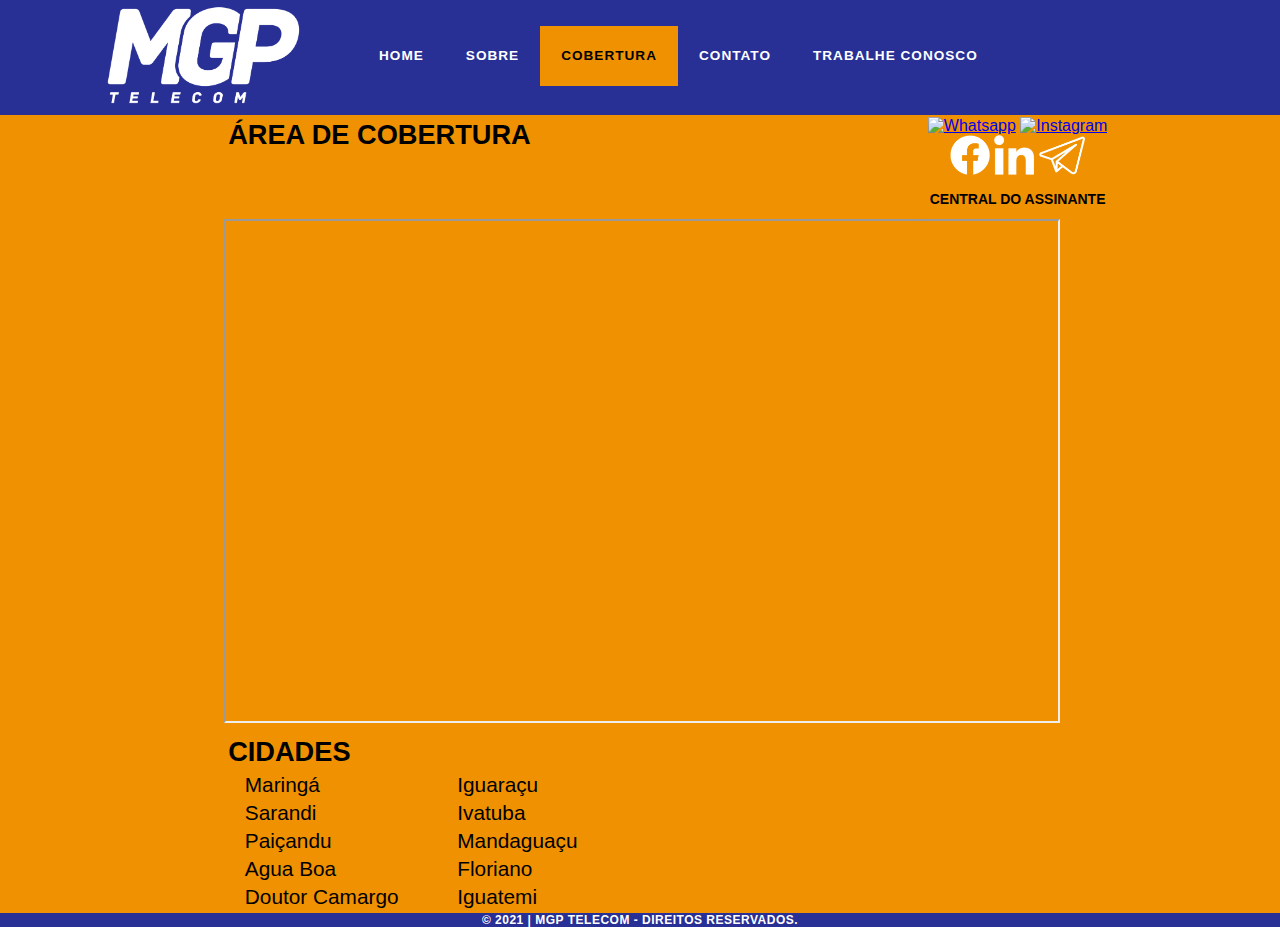
==== cobertura.html @ 88563f17 "Repassado ajuste de redimencionamento para todas as páginas" ====
<!DOCTYPE html>
<html lang="pt-br">

<head>
    <meta charset="UTF-8">
    <meta http-equiv="X-UA-Compatible" content="IE=edge">
    <meta name="viewport" content="width=device-width, initial-scale=1.0, max-scale=1.0">
    <title>MGP Telecom</title>
    <meta property="og:locale" content="pt_BR">
    <meta property="og:type" content="website">
    <meta property="og:title" content="MGP Telecom">
    <meta property="og:url" content="https://www.mgp.net.br/">
    <meta property="og:site_name" content="MGP Telecom">
    <link rel="sortcut icon" href="imagens/LogoMGP.png">

    <!--Style principal-->
    <link rel="stylesheet" href="css/style.css">
    <link rel="stylesheet" href="css/cabecalho.css">
    <link rel="stylesheet" href="css/cobertura.css">

</head>

<body>
    <div id="all">
        <header>
            <!--Cabeçalho-->
            <div class="container_1">
                <div class="grade_1">
                    <div class="cabecalho_logo">
                        <a class="logomarca" href="index.html"><img src="imagens/logoBrancoSFundoRetangular.png" target="_blank" alt="MGP Telecom"></a>
                    </div>
                    <div class="cabecalho_menu">
                        <ul class="menu_ul">
                            <li><a href="index.html">HOME</a ></li>
                            <li><a href="sobre.html">SOBRE</a></li>
                            <li><a style="background-color: #f09101;color: #000000;" href="cobertura.html">COBERTURA</a></li>
                            <li><a href="contato.html">CONTATO</a></li>
                            <li><a href="trabalheConosco.html">TRABALHE CONOSCO</a></li>
                        </ul>
                    </div>
                    <div class="cabecalho_ld">
                        <div class="cabecalho_ld_informacoes">
                            <div class="cabecalho_ld_informacoes_icones">
                                <ul>
                                    <li>
                                        <a class="icones" href="https://api.whatsapp.com/send?phone=5544999221642&text=Suporte" target="_blank"><img src="imagens/WhatsApp.png" alt="Whatsapp"></a>
                                    </li>
                                    <li>
                                        <a class="icones" href="https://www.instagram.com/mgptelecom/" target="_blank"><img src="imagens/Instagram.png" alt="Instagram"></a>
                                    </li>
                                    <li>
                                        <a class="icones" href="https://www.facebook.com/mgptelecom/" target="_blank"><img src="imagens/Facebook02.png" alt="Facebook"></a>
                                    </li>
                                    <li>
                                        <a class="icones" href="#" target="_blank"><img src="imagens/Linkedin.png" alt="Linkedin"></a>
                                    </li>
                                    <li>
                                        <a class="icones" href="#" target="_blank"><img src="imagens/Telegram.png" alt="Telegram"></a>
                                    </li>
                                </ul>
                            </div>
                        </div>
                        <div class="cabecalho_ld_botao">
                            <a style="text-decoration:none" href="https://central.mgp.net.br/" target="_blank" class="login-window">
                                <button>Central do Assinante</button>
                            </a>
                        </div>
                    </div>
                </div>
            </div>
        </header>
        <!--AtendimentoHuggy-->
        <script>
            var $_Huggy = {
                defaultCountry: '+55',
                widget_id: '2372',
                company: '7444'
            };
            (function(i, s, o, g, r, a, m) {
                i[r] = {
                    context: {
                        id: 'e27ff094fc1bafe46ef575c169237494'
                    }
                };
                a = o;
                o = s.createElement(o);
                o.async = 1;
                o.src = g;
                m = s.getElementsByTagName(a)[0];
                m.parentNode.insertBefore(o, m);
            })(window, document, 'script', 'https://js.huggy.chat/widget.min.js', 'pwz');
        </script>
        <!--FimAtendimentoHuggy-->

        <div class="container_5">
            <div class="grade_5">
                <div class="mapa">
                    <h2>Área de Cobertura</h2>
                    <iframe class="mapa_style" src="https://www.google.com/maps/d/u/1/embed?mid=1--fHVIp4122MrxlIRoI9ubRNfsVijsd0"></iframe>
                </div>
                <div class="legenda">
                    <h2>Cidades</h2>
                    <div class="legenda_cidades">
                        <ul>
                            <li class="cidade_1">Maringá</li>
                            <li class="cidade_2">Sarandi</li>
                            <li class="cidade_3">Paiçandu</li>
                            <li class="cidade_4">Agua Boa</li>
                            <li class="cidade_5">Doutor Camargo</li>
                        </ul>
                    </div>
                    <div class="legenda_cidades">
                        <ul>
                            <li class="cidade_6">Iguaraçu</li>
                            <li class="cidade_7">Ivatuba</li>
                            <li class="cidade_8">Mandaguaçu</li>
                            <li class="cidade_9">Floriano</li>
                            <li class="cidade_10">Iguatemi</li>
                        </ul>
                    </div>
                </div>
            </div>
        </div>

        <footer>
            <!--Copyright-->
            <div class="container_4">
                <div class="grade_4">
                    <div>© 2021 | MGP Telecom - Direitos Reservados.</div>
                </div>
            </div>
            <!--FimCopyright-->
        </footer>
    </div>
</body>

</html>
---- css/style.css ----
@import "cabecalho.css";
@import "cobertura.css";
@import "index.css";
@import "vagas.css";
html {
    height: 100%;
}

body {
    text-align: left;
    background: #293095;
    font-family: Verdana, Tahoma, Arial;
    margin: 0;
    padding: 0;
    height: 100%;
}

* {
    list-style: none;
    padding: 0px;
    margin: 0px;
}

#all {
    height: 100%;
    width: 100%;
    margin: auto;
}

footer {
    position: relative;
    bottom: 0px;
    width: 100%;
}

.container_1 {
    min-height: 100px;
    background: #293095;
}

.bg-1 {
    background: #293095;
    -webkit-text-size-adjust: none;
    display: block;
}

.container_2 {
    position: relative;
    width: 38%;
    max-width: 1000px;
    min-width: 755px;
    margin: 0 auto;
    padding: 0;
    background: transparent;
    font-size: 100%;
    border: 0;
    outline: 0;
    vertical-align: top;
    -webkit-text-size-adjust: none;
}

.container_2:after {
    content: "\0020";
    display: block;
    height: 0;
    clear: both;
    visibility: hidden;
}

.container_3 {
    max-height: 170px;
    width: 100%;
    background: #293095;
    ;
}

.container_4 {   background: #293095;
    ;
}

.container_5 {
    max-height: 1000px;
    width: 100%;
    background: #f09101;
}

.container_6 {
    min-height: 509px;
    width: 100%;
}

.container_7 {
    max-height: 550px;
    width: 100%;
}

.container_8 {
    min-height: 620px;
    width: 100%;
    background: #293095;
}

.container_9 {
    width: 100%;
    position:relative;
}

.container_10 {
    width: 100%;
    position:relative;
    text-align:center;
}

.grade_1 {
    margin: auto;
    height: 100%;
}

.grade_2 {
    width: 100%;
    min-width: 680px;
    float: left;
    display: inline;
    margin-left: 10px;
    margin-right: 10px;
    background: transparent;
    font-size: 100%;
    margin: 0;
    margin-top: 0px;
    padding: 0;
    border: 0;
    outline: 0;
    vertical-align: top;
    -webkit-text-size-adjust: none;
}

.grade_3 {
    height: 100%;
    margin: auto;
    text-align: center;
    width: 60%;
}

.grade_4 {
    height: 100%;
    margin: auto;
    width: 80%;
}

.grade_5 {
    margin: auto;
    height: 100%;
    width: 65%;
}

.grade_6 {
    height: 100%;
    margin: auto;
    width: 73%;
}

.grade_7 {
    height: 100%;
    width: 100%;
}

.grade_8 {
    height: 100%;
    width: 80%;
    margin: auto;
}

.grade_9 {
    max-height: 300px;
    min-height: 250px;
    width: 61%;
    margin: auto;
}

.grade_9_banner {
    width: 100%;
    text-align: center;
}
@media (max-width: 1000px) {
    
}
---- css/cabecalho.css ----
.cabecalho_logo {
    max-height: 150px;
    max-width: 340px;
    display: inline-block;
    position: relative;
    margin-left: 8%;
}

.cabecalho_logo img {
    max-width: 200px;
    width: 100%;
    margin-top: 3%;
}

.cabecalho_menu {
    display: inline-block;
    min-height: 100px;
    margin-left: 4%;
}

.cabecalho_ld {
    width: 17%;
    min-height: 100px;
    float: right;
    margin-right: 12%;
}

.cabecalho_ld_informacoes {
    min-height: 50px;
    width: 100%;
}

.cabecalho_ld_informacoes_icones {
    float: right;
    width: 100%;
    height: 100%;
    min-height: 50px;
}

.cabecalho_ld_informacoes_icones ul {
    list-style-type: none;
    padding: 0px;
    margin: 0px;
    text-align: center;
    margin-top: 3%;
}

.cabecalho_ld_informacoes_icones li {
    margin: 0px;
    border: 0px;
    display: inline-block;
}

.cabecalho_ld_informacoes_icones img {
    max-height: 40px;
    width: 100%;
}

.cabecalho_ld_botao {
    height: 50%;
    width: 100%;
    margin-top: 5%;
}

.cabecalho_ld_botao button {
    background: #f09101;
    text-transform: uppercase;
    font-size: 14px;
    font-weight: bolder;
    padding: 12px 20px;
    border: none;
    cursor: pointer;
    width: 100%;
    transition: all 0.4s ease-in-out;
    text-align: center;
    border-radius: 15px;
}

.cabecalho_ld_botao button:hover {
    background-color: #293095;
    color: #fff;
}

.menu_ul {
    list-style: none;
    background: transparent;
    font-size: 100%;
    margin: 0;
    margin-top: 3%;
    padding: 0;
    border: 0;
    outline: 0;
    vertical-align: top;
    -webkit-text-size-adjust: none;
}

.menu_ul li {
    background: no-repeat;
    position: relative;
    float: left;
    padding-left: 0px;
    font-size: 100%;
    margin: 0;
    margin-top: 0px;
    padding: 0;
    border: 0;
    outline: 0;
    vertical-align: top;
    -webkit-text-size-adjust: none;
}

.menu_ul a {
    display: block;
    padding: 23px 21px 23px;
    text-align: center;
    font-weight: bolder;
    position: relative;
    letter-spacing: 1px;
    font-family: 'Oswald', sans-serif;
    text-transform: uppercase;
    text-decoration: none;
    color: #ffffff;
    font-size: 85%;
    line-height: 100%;
    margin: 0;
    margin-top: 0px;
    border: 0;
    outline: 0;
}

.menu_ul a:hover {
    background: #f09101;
    color: #000000;
}

footer div {
    text-transform: uppercase;
    text-align: center;
    font-weight: bolder;
    color: #fff;
    font-size: 12px;
    letter-spacing: 0.5px;
    margin-bottom: 12px;
}

@media (max-width: 499px) {
    .cabecalho_logo {
        max-height: 150px;
        max-width: 340px;
        display: inline-block;
        position: relative;
        margin-left: 2%;
    }
    .cabecalho_logo img {
        max-width: 70px;
        width: 100%;
        margin-top: 9%;
    }
    .cabecalho_menu {
        display: inline-block;
        min-height: 0px;
        ;
        margin-left: 0%;
    }
    .cabecalho_ld {
        width: 30%;
        float: right;
        margin-right: 2%;
    }
    .cabecalho_ld_informacoes {
        width: 100%;
    }
    .cabecalho_ld_informacoes_icones {
        float: right;
        width: 100%;
    }
    .cabecalho_ld_informacoes_icones ul {
        list-style-type: none;
        padding: 0px;
        margin: 0px;
        text-align: center;
        margin-top: 15%;
    }
    .cabecalho_ld_informacoes_icones li {
        margin: 0px;
        border: 0px;
        display: inline-block;
    }
    .cabecalho_ld_informacoes_icones img {
        max-height: 25px;
        width: 100%;
    }
    .cabecalho_ld_botao {
        height: 50%;
        width: 100%;
        margin-top: 5%;
    }
    .cabecalho_ld_botao button {
        background: #000000;
        text-transform: uppercase;
        font-size: 12px;
        font-weight: bolder;
        padding: 9px 10px;
        border: none;
        width: 100%;
        transition: all 0.4s ease-in-out;
        text-align: center;
        border-radius: 15px;
    }
    .menu_ul {
        list-style: none;
        background: transparent;
        font-size: 100%;
        margin: 0;
        margin-top: 3%;
        padding: 0;
        border: 0;
        outline: 0;
        vertical-align: top;
        -webkit-text-size-adjust: none;
    }
    .menu_ul li {
        background: no-repeat;
        position: relative;
        float: left;
        padding-left: 0px;
        font-size: 100%;
        margin: 0;
        margin-top: 0px;
        padding: 0;
        border: 0;
        outline: 0;
        vertical-align: top;
        -webkit-text-size-adjust: none;
    }
    .menu_ul a {
        display: block;
        padding: 8px 6px 8px;
        text-align: center;
        font-weight: bolder;
        position: relative;
        letter-spacing: 0.2px;
        font-family: 'Oswald', sans-serif;
        text-transform: uppercase;
        text-decoration: none;
        color: #ffffff;
        font-size: 4px;
        line-height: 0%;
        margin: 0;
        margin-top: 0px;
        border: 0;
        border-radius: 15px;
        outline: 0;
    }
    .menu_ul a:hover {
        background: #f09101;
        color: #000000;
    }
    .grade_4 div {
        text-transform: uppercase;
        text-align: center;
        font-weight: bolder;
        color: #fff;
        font-size: 12px;
        letter-spacing: 0.5px;
        margin-bottom: 12px;
    }
}

@media (max-width: 1000px) {
    .cabecalho_logo {
        max-width: 170px;
        display: inline-block;
        position: relative;
        margin-left: 2%;
    }
    .cabecalho_logo img {
        width: 100%;
        margin-top: 10%;
    }
    .cabecalho_menu {
        display: inline-block;
        margin-left: 0%;
    }
    .cabecalho_ld {
        width: 22%;
        float: right;
        margin-right: 3%;
    }
    .cabecalho_ld_informacoes {
        width: 100%;
    }
    .cabecalho_ld_informacoes_icones {
        float: right;
        width: 100%;
    }
    .cabecalho_ld_informacoes_icones ul {
        list-style-type: none;
        padding: 0px;
        margin: 0px;
        text-align: center;
        margin-top: 15%;
    }
    .cabecalho_ld_informacoes_icones li {
        margin: 0px;
        border: 0px;
        display: inline-block;
    }
    .cabecalho_ld_informacoes_icones img {
        max-height: 25px;
        width: 100%;
    }
    .cabecalho_ld_botao {
        height: 50%;
        width: 100%;
        margin-top: 5%;
    }
    .cabecalho_ld_botao button {
        background: #f09101;
        text-transform: uppercase;
        font-size: 12px;
        font-weight: bolder;
        padding: 9px 10px;
        border: none;
        width: 100%;
        transition: all 0.4s ease-in-out;
        text-align: center;
        border-radius: 15px;
    }
    .menu_ul {
        list-style: none;
        background: transparent;
        font-size: 100%;
        margin: 0;
        margin-top: 10%;
        padding: 0;
        border: 0;
        outline: 0;
        vertical-align: top;
        -webkit-text-size-adjust: none;
    }
    .menu_ul li {
        background: no-repeat;
        position: relative;
        float: left;
        padding-left: 0px;
        font-size: 100%;
        margin: 0;
        margin-top: 0px;
        padding: 0;
        border: 0;
        outline: 0;
        vertical-align: top;
        -webkit-text-size-adjust: none;
    }
    .menu_ul a {
        display: block;
        padding: 13px 9px 10px;
        text-align: center;
        font-weight: bolder;
        position: relative;
        letter-spacing: 0.2px;
        font-family: 'Oswald', sans-serif;
        text-transform: uppercase;
        text-decoration: none;
        color: #ffffff;
        font-size: 10px;
        line-height: 0%;
        margin: 0;
        margin-top: 0px;
        border: 0;
        border-radius: 15px;
        outline: 0;
    }
    .menu_ul a:hover {
        background: #f09101;
        color: #000000;
    }
}
---- css/cobertura.css ----
.mapa {
    width: 100%;
    height: 100%;
}

.mapa h2 {
    font-size: 170%;
    color: rgb(0, 0, 0);
    font-weight: bolder;
    font-family: 'Oswald', sans-serif;
    text-transform: uppercase;
    margin-top: 0.5%;
    padding: 0.5%;
}

.mapa_style {
    width: 100%;
    height: 500px;
}

.legenda {
    width: 100%;
    height: 35%;
}

.legenda h2 {
    font-size: 170%;
    color: rgb(0, 0, 0);
    font-weight: bolder;
    font-family: 'Oswald', sans-serif;
    text-transform: uppercase;
    margin-top: 0.5%;
    padding: 0.5%;
}

.legenda_cidades {
    display: inline-block;
    height: 100%;
    width: 25%;
}

.legenda_cidades ul {
    padding-left: 0px;
    margin-top: 0px;
}

.legenda_cidades li {
    padding-left: 10%;
    margin-top: 0.5%;
    margin-bottom: 2%;
    list-style: none;
    font-size: 130%;
}

.cidade_1 {
    background: url(../imagens/cobertura/MarcadorGoogleMaps_Vermelho.png) 0px 0px no-repeat;
}

.cidade_2 {
    background: url(../imagens/cobertura/MarcadorGoogleMaps_Amarelo.png) 0px 0px no-repeat;
}

.cidade_3 {
    background: url(../imagens/cobertura/MarcadorGoogleMaps_Roxo.png) 0px 0px no-repeat;
}

.cidade_4 {
    background: url(../imagens/cobertura/MarcadorGoogleMaps_Marrom.png) 0px 0px no-repeat;
}

.cidade_5 {
    background: url(../imagens/cobertura/MarcadorGoogleMaps_Azul.png) 0px 0px no-repeat;
}

.cidade_6 {
    background: url(../imagens/cobertura/MarcadorGoogleMaps_Preto.png) 0px 0px no-repeat;
}

.cidade_7 {
    background: url(../imagens/cobertura/MarcadorGoogleMaps_Verde.png) 0px 0px no-repeat;
}

.cidade_8 {
    background: url(../imagens/cobertura/MarcadorGoogleMaps_VerdeClaro.png) 0px 0px no-repeat;
}

.cidade_9 {
    background: url(../imagens/cobertura/MarcadorGoogleMaps_Laranja.png) 0px 0px no-repeat;
}

.cidade_10 {
    background: url(../imagens/cobertura/MarcadorGoogleMaps_AzulAgua.png) 0px 0px no-repeat;
}
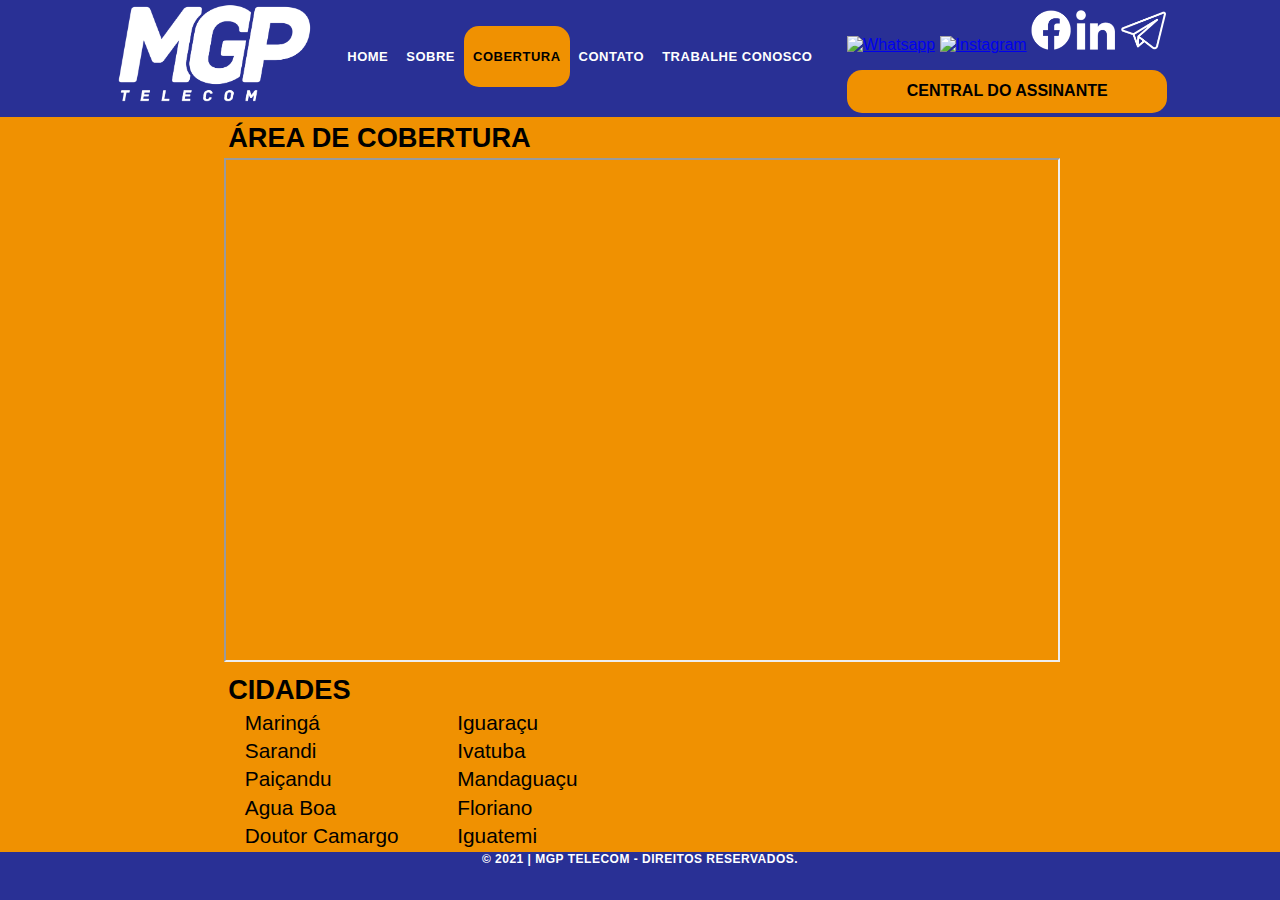
==== commit de62a19f: "Feito redimencionamento de tela para todos os tipos de tela" ====
--- a/cobertura.html
+++ b/cobertura.html
@@ -25,46 +25,44 @@
         <header>
             <!--Cabeçalho-->
             <div class="container_1">
-                <div class="grade_1">
-                    <div class="cabecalho_logo">
-                        <a class="logomarca" href="index.html"><img src="imagens/logoBrancoSFundoRetangular.png" target="_blank" alt="MGP Telecom"></a>
+                <div class="cabecalho_logo">
+                    <a class="logomarca" href="index.html"><img src="imagens/logoBrancoSFundoRetangular.png" target="_blank" alt="MGP Telecom"></a>
+                </div>
+                <div class="cabecalho_menu">
+                    <ul class="menu_ul">
+                        <li><a href="index.html">HOME</a ></li>
+                            <li><a href="sobre.html">SOBRE</a></li>
+                        <li><a style="background-color: #f09101;color: #000000;" href="cobertura.html">COBERTURA</a></li>
+                        <li><a href="contato.html">CONTATO</a></li>
+                        <li><a href="trabalheConosco.html">TRABALHE CONOSCO</a></li>
+                    </ul>
+                </div>
+                <div class="cabecalho_ld">
+                    <div class="cabecalho_ld_informacoes">
+                        <div class="cabecalho_ld_informacoes_icones">
+                            <ul>
+                                <li>
+                                    <a class="icones" href="https://api.whatsapp.com/send?phone=5544999221642&text=Suporte" target="_blank"><img src="imagens/WhatsApp.png" alt="Whatsapp"></a>
+                                </li>
+                                <li>
+                                    <a class="icones" href="https://www.instagram.com/mgptelecom/" target="_blank"><img src="imagens/Instagram.png" alt="Instagram"></a>
+                                </li>
+                                <li>
+                                    <a class="icones" href="https://www.facebook.com/mgptelecom/" target="_blank"><img src="imagens/Facebook02.png" alt="Facebook"></a>
+                                </li>
+                                <li>
+                                    <a class="icones" href="#" target="_blank"><img src="imagens/Linkedin.png" alt="Linkedin"></a>
+                                </li>
+                                <li>
+                                    <a class="icones" href="#" target="_blank"><img src="imagens/Telegram.png" alt="Telegram"></a>
+                                </li>
+                            </ul>
+                        </div>
                     </div>
-                    <div class="cabecalho_menu">
-                        <ul class="menu_ul">
-                            <li><a href="index.html">HOME</a ></li>
-                            <li><a href="sobre.html">SOBRE</a></li>
-                            <li><a style="background-color: #f09101;color: #000000;" href="cobertura.html">COBERTURA</a></li>
-                            <li><a href="contato.html">CONTATO</a></li>
-                            <li><a href="trabalheConosco.html">TRABALHE CONOSCO</a></li>
-                        </ul>
-                    </div>
-                    <div class="cabecalho_ld">
-                        <div class="cabecalho_ld_informacoes">
-                            <div class="cabecalho_ld_informacoes_icones">
-                                <ul>
-                                    <li>
-                                        <a class="icones" href="https://api.whatsapp.com/send?phone=5544999221642&text=Suporte" target="_blank"><img src="imagens/WhatsApp.png" alt="Whatsapp"></a>
-                                    </li>
-                                    <li>
-                                        <a class="icones" href="https://www.instagram.com/mgptelecom/" target="_blank"><img src="imagens/Instagram.png" alt="Instagram"></a>
-                                    </li>
-                                    <li>
-                                        <a class="icones" href="https://www.facebook.com/mgptelecom/" target="_blank"><img src="imagens/Facebook02.png" alt="Facebook"></a>
-                                    </li>
-                                    <li>
-                                        <a class="icones" href="#" target="_blank"><img src="imagens/Linkedin.png" alt="Linkedin"></a>
-                                    </li>
-                                    <li>
-                                        <a class="icones" href="#" target="_blank"><img src="imagens/Telegram.png" alt="Telegram"></a>
-                                    </li>
-                                </ul>
-                            </div>
-                        </div>
-                        <div class="cabecalho_ld_botao">
-                            <a style="text-decoration:none" href="https://central.mgp.net.br/" target="_blank" class="login-window">
-                                <button>Central do Assinante</button>
-                            </a>
-                        </div>
+                    <div class="cabecalho_ld_botao">
+                        <a style="text-decoration:none" href="https://central.mgp.net.br/" target="_blank" class="login-window">
+                            <button>Central do Assinante</button>
+                        </a>
                     </div>
                 </div>
             </div>
--- a/css/style.css
+++ b/css/style.css
@@ -34,8 +34,10 @@
 }
 
 .container_1 {
-    min-height: 100px;
-    background: #293095;
+    background: #293095;
+    display: flex;
+    justify-content: center;
+    align-items: center;
 }
 
 .bg-1 {
@@ -74,7 +76,8 @@
     ;
 }
 
-.container_4 {   background: #293095;
+.container_4 {
+    background: #293095;
     ;
 }
 
@@ -102,13 +105,12 @@
 
 .container_9 {
     width: 100%;
-    position:relative;
+    position: relative;
 }
 
 .container_10 {
     width: 100%;
-    position:relative;
-    text-align:center;
+    text-align: center;
 }
 
 .grade_1 {
@@ -181,6 +183,22 @@
     width: 100%;
     text-align: center;
 }
-@media (max-width: 1000px) {
-    
+
+@media only screen and (max-width: 720px) {
+    .container_8 {
+        min-height: 578px;
+    }
+}
+
+@media only screen and (max-width: 600px) {
+    .grade_8 h1 {
+        font-size: 28px;
+        padding-top: 26px;
+    }
+}
+
+@media only screen and (max-width: 600px) {
+    .container_8 {
+        min-height: 537px;
+    }
 }--- a/css/cabecalho.css
+++ b/css/cabecalho.css
@@ -1,262 +1,107 @@
-.cabecalho_logo {
-    max-height: 150px;
-    max-width: 340px;
-    display: inline-block;
-    position: relative;
-    margin-left: 8%;
-}
-
-.cabecalho_logo img {
-    max-width: 200px;
-    width: 100%;
-    margin-top: 3%;
-}
-
-.cabecalho_menu {
-    display: inline-block;
-    min-height: 100px;
-    margin-left: 4%;
-}
-
-.cabecalho_ld {
-    width: 17%;
-    min-height: 100px;
-    float: right;
-    margin-right: 12%;
-}
-
-.cabecalho_ld_informacoes {
-    min-height: 50px;
-    width: 100%;
-}
-
-.cabecalho_ld_informacoes_icones {
-    float: right;
-    width: 100%;
-    height: 100%;
-    min-height: 50px;
-}
-
-.cabecalho_ld_informacoes_icones ul {
-    list-style-type: none;
-    padding: 0px;
-    margin: 0px;
-    text-align: center;
-    margin-top: 3%;
-}
-
-.cabecalho_ld_informacoes_icones li {
-    margin: 0px;
-    border: 0px;
-    display: inline-block;
-}
-
-.cabecalho_ld_informacoes_icones img {
-    max-height: 40px;
-    width: 100%;
-}
-
-.cabecalho_ld_botao {
-    height: 50%;
-    width: 100%;
-    margin-top: 5%;
-}
-
-.cabecalho_ld_botao button {
-    background: #f09101;
-    text-transform: uppercase;
-    font-size: 14px;
-    font-weight: bolder;
-    padding: 12px 20px;
-    border: none;
-    cursor: pointer;
-    width: 100%;
-    transition: all 0.4s ease-in-out;
-    text-align: center;
-    border-radius: 15px;
-}
-
-.cabecalho_ld_botao button:hover {
-    background-color: #293095;
-    color: #fff;
-}
-
-.menu_ul {
-    list-style: none;
-    background: transparent;
-    font-size: 100%;
-    margin: 0;
-    margin-top: 3%;
-    padding: 0;
-    border: 0;
-    outline: 0;
-    vertical-align: top;
-    -webkit-text-size-adjust: none;
-}
-
-.menu_ul li {
-    background: no-repeat;
-    position: relative;
-    float: left;
-    padding-left: 0px;
-    font-size: 100%;
-    margin: 0;
-    margin-top: 0px;
-    padding: 0;
-    border: 0;
-    outline: 0;
-    vertical-align: top;
-    -webkit-text-size-adjust: none;
-}
-
-.menu_ul a {
-    display: block;
-    padding: 23px 21px 23px;
-    text-align: center;
-    font-weight: bolder;
-    position: relative;
-    letter-spacing: 1px;
-    font-family: 'Oswald', sans-serif;
-    text-transform: uppercase;
-    text-decoration: none;
-    color: #ffffff;
-    font-size: 85%;
-    line-height: 100%;
-    margin: 0;
-    margin-top: 0px;
-    border: 0;
-    outline: 0;
-}
-
-.menu_ul a:hover {
-    background: #f09101;
-    color: #000000;
-}
-
-footer div {
-    text-transform: uppercase;
-    text-align: center;
-    font-weight: bolder;
-    color: #fff;
-    font-size: 12px;
-    letter-spacing: 0.5px;
-    margin-bottom: 12px;
-}
-
-@media (max-width: 499px) {
     .cabecalho_logo {
-        max-height: 150px;
-        max-width: 340px;
-        display: inline-block;
-        position: relative;
+        display: flex;
+    }
+    
+    .cabecalho_logo img {
+        max-width: 200px;
+        width: 100%;
+    }
+    
+    .cabecalho_menu {
+        display: flex;
+        margin-left: 4%;
+        flex-direction: row;
+    }
+    
+    .cabecalho_ld {
+        display: flex;
+        float: right;
         margin-left: 2%;
-    }
-    .cabecalho_logo img {
-        max-width: 70px;
-        width: 100%;
-        margin-top: 9%;
-    }
-    .cabecalho_menu {
-        display: inline-block;
-        min-height: 0px;
-        ;
-        margin-left: 0%;
-    }
-    .cabecalho_ld {
-        width: 30%;
-        float: right;
-        margin-right: 2%;
-    }
+        flex-direction: column;
+        justify-content: center;
+        align-items: center;
+    }
+    
     .cabecalho_ld_informacoes {
         width: 100%;
-    }
+        display: flex;
+        flex-direction: row;
+        align-content: center;
+        justify-content: center;
+        align-items: center;
+    }
+    
     .cabecalho_ld_informacoes_icones {
         float: right;
         width: 100%;
-    }
+        height: 100%;
+    }
+    
     .cabecalho_ld_informacoes_icones ul {
         list-style-type: none;
         padding: 0px;
         margin: 0px;
         text-align: center;
-        margin-top: 15%;
-    }
+        margin-top: 3%;
+    }
+    
     .cabecalho_ld_informacoes_icones li {
         margin: 0px;
         border: 0px;
         display: inline-block;
     }
+    
     .cabecalho_ld_informacoes_icones img {
-        max-height: 25px;
-        width: 100%;
-    }
+        max-height: 40px;
+        width: 100%;
+    }
+    
     .cabecalho_ld_botao {
         height: 50%;
         width: 100%;
         margin-top: 5%;
     }
+    
     .cabecalho_ld_botao button {
-        background: #000000;
+        background: #f09101;
         text-transform: uppercase;
-        font-size: 12px;
+        font-size: 100%;
         font-weight: bolder;
-        padding: 9px 10px;
+        padding: 4%;
         border: none;
-        width: 100%;
-        transition: all 0.4s ease-in-out;
+        cursor: pointer;
+        width: 100%;
+        transition: all 0.6s ease-in-out;
         text-align: center;
         border-radius: 15px;
     }
-    .menu_ul {
-        list-style: none;
-        background: transparent;
-        font-size: 100%;
-        margin: 0;
-        margin-top: 3%;
-        padding: 0;
-        border: 0;
-        outline: 0;
-        vertical-align: top;
-        -webkit-text-size-adjust: none;
-    }
+    
+    .cabecalho_ld_botao button:hover {
+        background-color: #293095;
+        color: #fff;
+    }
+    
     .menu_ul li {
-        background: no-repeat;
-        position: relative;
         float: left;
-        padding-left: 0px;
-        font-size: 100%;
-        margin: 0;
-        margin-top: 0px;
-        padding: 0;
-        border: 0;
-        outline: 0;
-        vertical-align: top;
-        -webkit-text-size-adjust: none;
-    }
+    }
+    
     .menu_ul a {
         display: block;
-        padding: 8px 6px 8px;
-        text-align: center;
+        padding: 23px 21px 23px;
         font-weight: bolder;
-        position: relative;
-        letter-spacing: 0.2px;
-        font-family: 'Oswald', sans-serif;
-        text-transform: uppercase;
+        letter-spacing: 0.5px;
         text-decoration: none;
-        color: #ffffff;
-        font-size: 4px;
-        line-height: 0%;
-        margin: 0;
-        margin-top: 0px;
-        border: 0;
+        color: #fff;
+        font-size: 13px;
         border-radius: 15px;
-        outline: 0;
-    }
+    }
+    
     .menu_ul a:hover {
         background: #f09101;
         color: #000000;
     }
-    .grade_4 div {
+    
+    footer div {
         text-transform: uppercase;
         text-align: center;
         font-weight: bolder;
@@ -265,115 +110,95 @@
         letter-spacing: 0.5px;
         margin-bottom: 12px;
     }
-}
-
-@media (max-width: 1000px) {
-    .cabecalho_logo {
-        max-width: 170px;
-        display: inline-block;
-        position: relative;
-        margin-left: 2%;
-    }
-    .cabecalho_logo img {
-        width: 100%;
-        margin-top: 10%;
-    }
-    .cabecalho_menu {
-        display: inline-block;
-        margin-left: 0%;
-    }
-    .cabecalho_ld {
-        width: 22%;
-        float: right;
-        margin-right: 3%;
-    }
-    .cabecalho_ld_informacoes {
-        width: 100%;
-    }
-    .cabecalho_ld_informacoes_icones {
-        float: right;
-        width: 100%;
-    }
-    .cabecalho_ld_informacoes_icones ul {
-        list-style-type: none;
-        padding: 0px;
-        margin: 0px;
-        text-align: center;
-        margin-top: 15%;
-    }
-    .cabecalho_ld_informacoes_icones li {
-        margin: 0px;
-        border: 0px;
-        display: inline-block;
-    }
-    .cabecalho_ld_informacoes_icones img {
-        max-height: 25px;
-        width: 100%;
-    }
-    .cabecalho_ld_botao {
-        height: 50%;
-        width: 100%;
-        margin-top: 5%;
-    }
-    .cabecalho_ld_botao button {
-        background: #f09101;
-        text-transform: uppercase;
-        font-size: 12px;
-        font-weight: bolder;
-        padding: 9px 10px;
-        border: none;
-        width: 100%;
-        transition: all 0.4s ease-in-out;
-        text-align: center;
-        border-radius: 15px;
-    }
-    .menu_ul {
-        list-style: none;
-        background: transparent;
-        font-size: 100%;
-        margin: 0;
-        margin-top: 10%;
-        padding: 0;
-        border: 0;
-        outline: 0;
-        vertical-align: top;
-        -webkit-text-size-adjust: none;
-    }
-    .menu_ul li {
-        background: no-repeat;
-        position: relative;
-        float: left;
-        padding-left: 0px;
-        font-size: 100%;
-        margin: 0;
-        margin-top: 0px;
-        padding: 0;
-        border: 0;
-        outline: 0;
-        vertical-align: top;
-        -webkit-text-size-adjust: none;
-    }
-    .menu_ul a {
-        display: block;
-        padding: 13px 9px 10px;
-        text-align: center;
-        font-weight: bolder;
-        position: relative;
-        letter-spacing: 0.2px;
-        font-family: 'Oswald', sans-serif;
-        text-transform: uppercase;
-        text-decoration: none;
-        color: #ffffff;
-        font-size: 10px;
-        line-height: 0%;
-        margin: 0;
-        margin-top: 0px;
-        border: 0;
-        border-radius: 15px;
-        outline: 0;
-    }
-    .menu_ul a:hover {
-        background: #f09101;
-        color: #000000;
-    }
-}+    
+    @media only screen and (max-width: 1340px) {
+        .menu_ul a {
+            padding: 23px 9px 23px;
+        }
+        .cabecalho_menu {
+            margin-left: 2%;
+        }
+    }
+    
+    @media only screen and (max-width: 1000px) {
+        .cabecalho_ld_informacoes_icones img {
+            max-height: 30px;
+        }
+        .cabecalho_logo img {
+            max-width: 160px;
+        }
+        .menu_ul a {
+            letter-spacing: -0.3px;
+            padding: 23px 7px 23px;
+            font-size: 12px;
+        }
+        .cabecalho_ld_botao button {
+            margin-bottom: 10px;
+            font-size: 94%;
+        }
+    }
+    
+    @media only screen and (max-width: 850px) {
+        .cabecalho_ld_informacoes_icones img {
+            max-height: 22px;
+        }
+        .cabecalho_ld_botao button {
+            font-size: 12px;
+            margin-bottom: 6px;
+        }
+        .menu_ul a {
+            font-size: 10px;
+            padding: 23px 5px 23px;
+        }
+        .cabecalho_logo img {
+            max-width: 122px;
+        }
+    }
+    
+    @media only screen and (max-width: 720px) {
+        .cabecalho_ld {
+            margin-left: 0%;
+        }
+        .cabecalho_logo img {
+            max-width: 97px;
+        }
+        .cabecalho_menu {
+            margin-left: 0.5%;
+        }
+    }
+    
+    @media only screen and (max-width: 600px) {
+        .cabecalho_ld_informacoes_icones img {
+            max-height: 18px;
+        }
+        .menu_ul a {
+            font-size: 9px;
+            padding: 23px 4px 23px;
+            letter-spacing: -1.3px;
+        }
+        .cabecalho_ld_botao button {
+            font-size: 10px;
+            margin-bottom: 6px;
+        }
+    }
+    
+    @media only screen and (max-width: 500px) {
+        .cabecalho_logo img {
+            max-width: 80px;
+        }
+        .cabecalho_ld_botao button {
+            font-size: 8px;
+            margin-bottom: 6px;
+        }
+        .cabecalho_ld_informacoes_icones img {
+            max-height: 12px;
+        }
+        .menu_ul a {
+            font-size: 7px;
+            padding: 23px 2px 23px;
+            letter-spacing: -1px;
+        }
+        footer div {
+            font-size: 10px;
+        }
+    }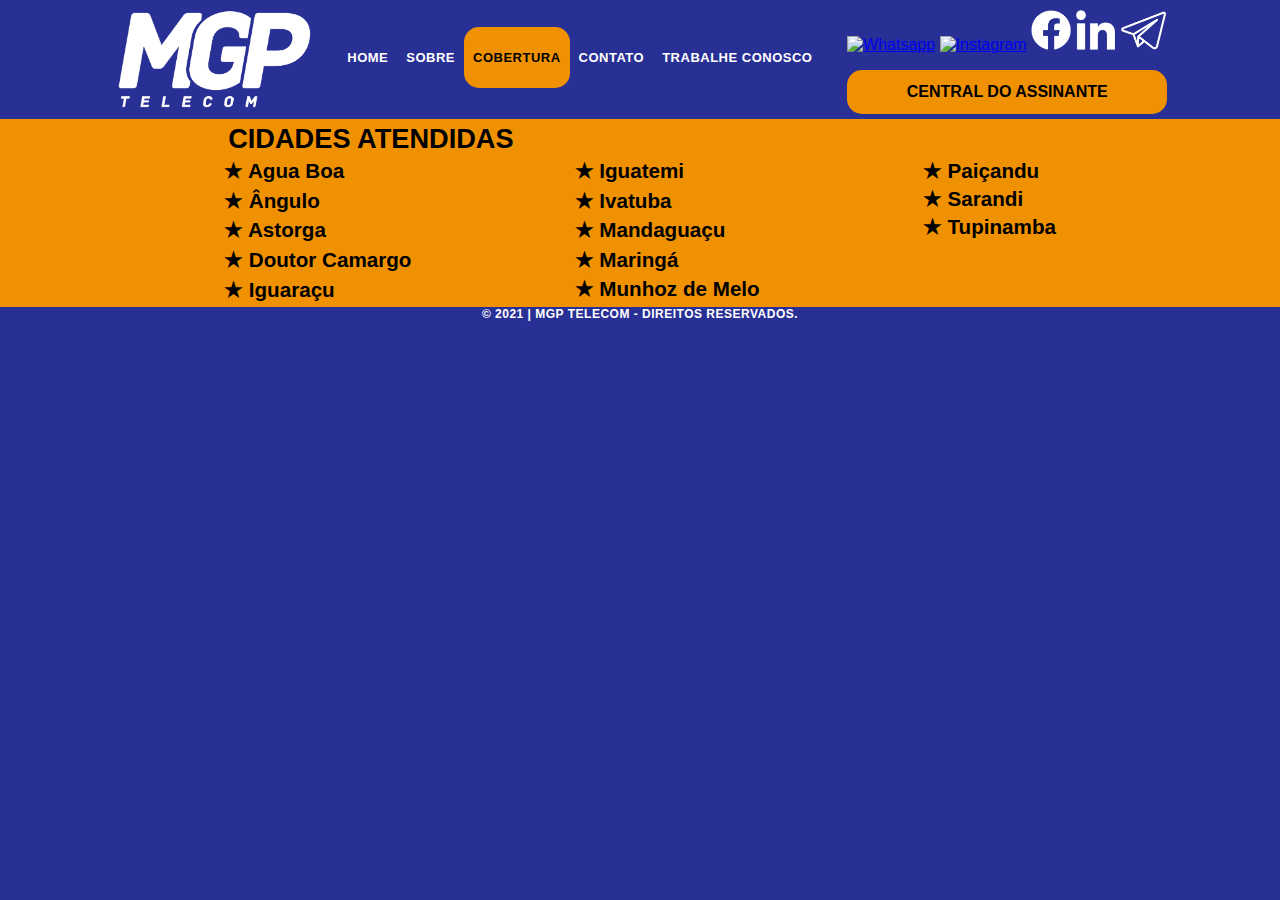
==== commit fae22744: "Isso ae" ====
--- a/cobertura.html
+++ b/cobertura.html
@@ -92,29 +92,32 @@
 
         <div class="container_5">
             <div class="grade_5">
-                <div class="mapa">
-                    <h2>Área de Cobertura</h2>
-                    <iframe class="mapa_style" src="https://www.google.com/maps/d/u/1/embed?mid=1--fHVIp4122MrxlIRoI9ubRNfsVijsd0"></iframe>
-                </div>
                 <div class="legenda">
-                    <h2>Cidades</h2>
+                    <h1>Cidades ATENDIDAS</h1>
                     <div class="legenda_cidades">
                         <ul>
-                            <li class="cidade_1">Maringá</li>
-                            <li class="cidade_2">Sarandi</li>
-                            <li class="cidade_3">Paiçandu</li>
-                            <li class="cidade_4">Agua Boa</li>
-                            <li class="cidade_5">Doutor Camargo</li>
+                            <li>&#9733; Agua Boa</li>
+                            <li>&#9733; Ângulo</li>
+                            <li>&#9733; Astorga</li>
+                            <li>&#9733; Doutor Camargo</li>
+                            <li>&#9733; Iguaraçu</li>
                         </ul>
-                    </div>
-                    <div class="legenda_cidades">
                         <ul>
-                            <li class="cidade_6">Iguaraçu</li>
-                            <li class="cidade_7">Ivatuba</li>
-                            <li class="cidade_8">Mandaguaçu</li>
-                            <li class="cidade_9">Floriano</li>
-                            <li class="cidade_10">Iguatemi</li>
+                            <li>&#9733; Iguatemi</li>
+                            <li>&#9733; Ivatuba</li>
+                            <li>&#9733; Mandaguaçu</li>
+                            <li>&#9733; Maringá</li>
+                            <li>&#9733; Munhoz de Melo</li>
                         </ul>
+                        <ul>
+                            <li>&#9733; Paiçandu</li>
+                            <li>&#9733; Sarandi</li>
+                            <li>&#9733; Tupinamba</li>
+                            <li></li>
+                            <li></li>
+                        </ul>
+
+
                     </div>
                 </div>
             </div>
--- a/css/cabecalho.css
+++ b/css/cabecalho.css
@@ -1,5 +1,6 @@
     .cabecalho_logo {
         display: flex;
+        margin-top: 10px;
     }
     
     .cabecalho_logo img {
--- a/css/cobertura.css
+++ b/css/cobertura.css
@@ -1,29 +1,4 @@
-.mapa {
-    width: 100%;
-    height: 100%;
-}
-
-.mapa h2 {
-    font-size: 170%;
-    color: rgb(0, 0, 0);
-    font-weight: bolder;
-    font-family: 'Oswald', sans-serif;
-    text-transform: uppercase;
-    margin-top: 0.5%;
-    padding: 0.5%;
-}
-
-.mapa_style {
-    width: 100%;
-    height: 500px;
-}
-
-.legenda {
-    width: 100%;
-    height: 35%;
-}
-
-.legenda h2 {
+.legenda h1 {
     font-size: 170%;
     color: rgb(0, 0, 0);
     font-weight: bolder;
@@ -34,9 +9,8 @@
 }
 
 .legenda_cidades {
-    display: inline-block;
-    height: 100%;
-    width: 25%;
+    display: flex;
+    justify-content: space-between;
 }
 
 .legenda_cidades ul {
@@ -45,49 +19,8 @@
 }
 
 .legenda_cidades li {
-    padding-left: 10%;
-    margin-top: 0.5%;
-    margin-bottom: 2%;
+    margin-bottom: 3%;
     list-style: none;
-    font-size: 130%;
-}
-
-.cidade_1 {
-    background: url(../imagens/cobertura/MarcadorGoogleMaps_Vermelho.png) 0px 0px no-repeat;
-}
-
-.cidade_2 {
-    background: url(../imagens/cobertura/MarcadorGoogleMaps_Amarelo.png) 0px 0px no-repeat;
-}
-
-.cidade_3 {
-    background: url(../imagens/cobertura/MarcadorGoogleMaps_Roxo.png) 0px 0px no-repeat;
-}
-
-.cidade_4 {
-    background: url(../imagens/cobertura/MarcadorGoogleMaps_Marrom.png) 0px 0px no-repeat;
-}
-
-.cidade_5 {
-    background: url(../imagens/cobertura/MarcadorGoogleMaps_Azul.png) 0px 0px no-repeat;
-}
-
-.cidade_6 {
-    background: url(../imagens/cobertura/MarcadorGoogleMaps_Preto.png) 0px 0px no-repeat;
-}
-
-.cidade_7 {
-    background: url(../imagens/cobertura/MarcadorGoogleMaps_Verde.png) 0px 0px no-repeat;
-}
-
-.cidade_8 {
-    background: url(../imagens/cobertura/MarcadorGoogleMaps_VerdeClaro.png) 0px 0px no-repeat;
-}
-
-.cidade_9 {
-    background: url(../imagens/cobertura/MarcadorGoogleMaps_Laranja.png) 0px 0px no-repeat;
-}
-
-.cidade_10 {
-    background: url(../imagens/cobertura/MarcadorGoogleMaps_AzulAgua.png) 0px 0px no-repeat;
+    font-size: 129%;
+    font-weight: bold;
 }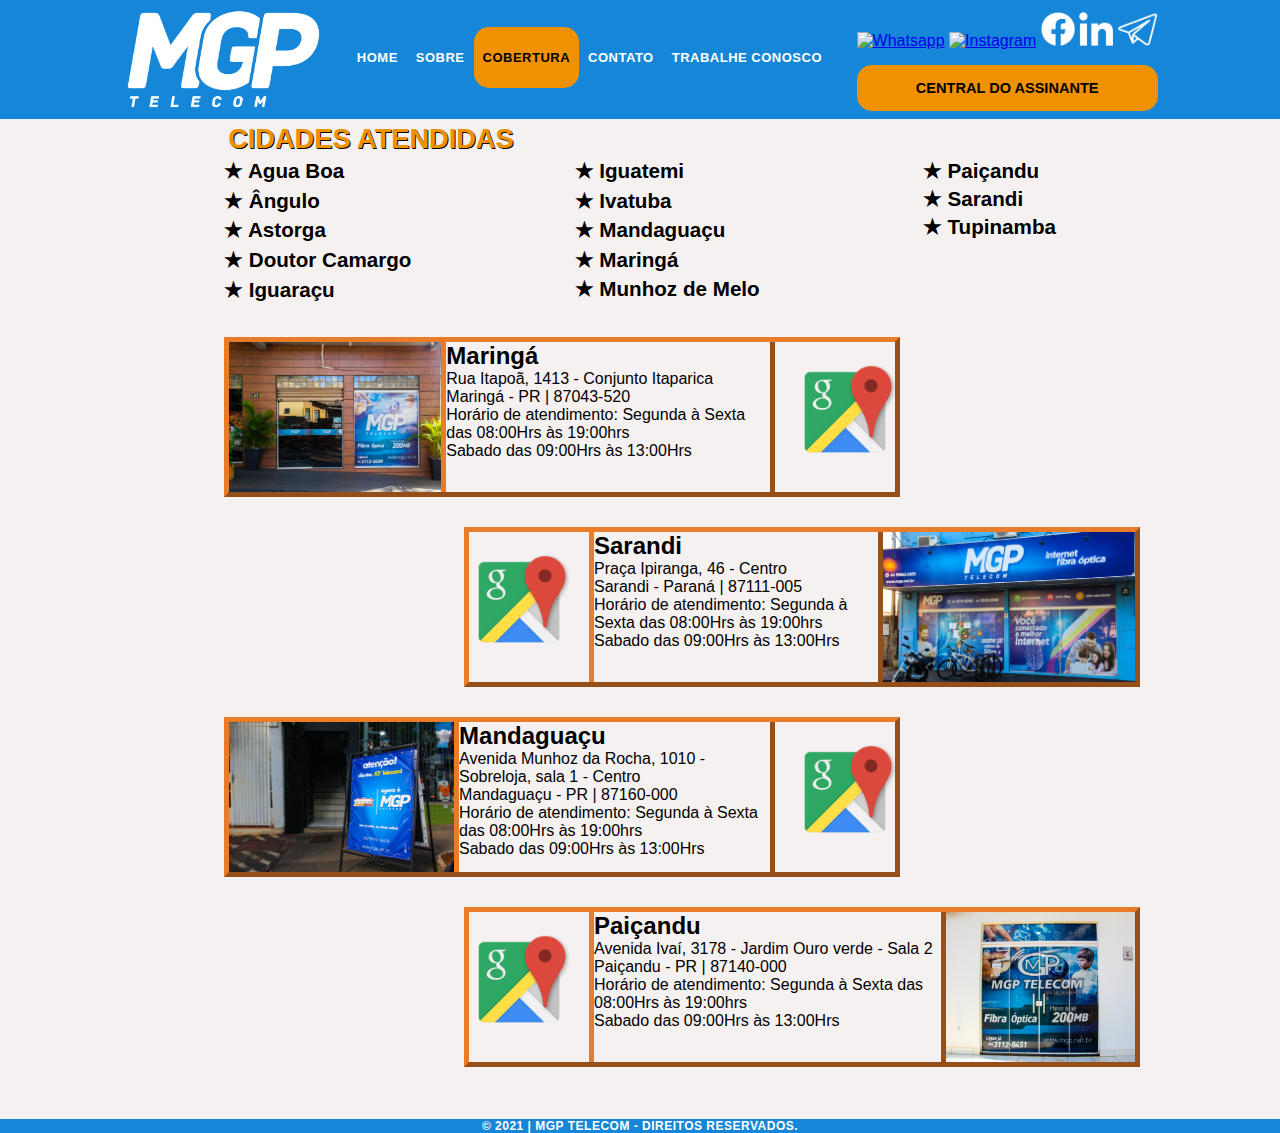
==== commit 10445c3d: "Finalizando cobertura" ====
--- a/cobertura.html
+++ b/cobertura.html
@@ -26,7 +26,7 @@
             <!--Cabeçalho-->
             <div class="container_1">
                 <div class="cabecalho_logo">
-                    <a class="logomarca" href="index.html"><img src="imagens/logoBrancoSFundoRetangular.png" target="_blank" alt="MGP Telecom"></a>
+                    <a class="logomarca" href="index.html"><img src="imagens/003.png" target="_blank" alt="MGP Telecom"></a>
                 </div>
                 <div class="cabecalho_menu">
                     <ul class="menu_ul">
@@ -116,8 +116,57 @@
                             <li></li>
                             <li></li>
                         </ul>
+                    </div>
+                </div>
 
+                <div class="coberturaLojas">
+                    <div class="coberturaLojasInformacoes1">
+                        <img src="imagens/Cobertura/Maringa.jpg" alt="Faxada Maringá">
+                        <div class="coberturaLojasInformacoes1Descricao">
+                            <h2>Maringá</h2>
+                            <p>Rua Itapoã, 1413 - Conjunto Itaparica <br> Maringá - PR | 87043-520 <br>Horário de atendimento: Segunda à Sexta das 08:00Hrs às 19:00hrs <br>Sabado das 09:00Hrs às 13:00Hrs</p>
+                        </div>
+                        <div class="coberturaLojasInformacoes1Maps">
+                            <a href="https://g.page/mgptelecom?share" target="_blank"><img src="imagens/Cobertura/iconMaps.png" alt="GoogleMaps"></a>
+                        </div>
 
+                    </div>
+                </div>
+                <div class="coberturaLojas">
+                    <div class="coberturaLojasInformacoes2">
+                        <div class="coberturaLojasInformacoes2Maps">
+                            <a href="https://goo.gl/maps/4g5Bri7gKhQZ6XvA7" target="_blank"><img src="imagens/Cobertura/iconMaps.png" alt="GoogleMaps"></a>
+                        </div>
+                        <div class="coberturaLojasInformacoes1Descricao">
+                            <h2>Sarandi</h2>
+                            <p>Praça Ipiranga, 46 - Centro <br> Sarandi - Paraná | 87111-005 <br> Horário de atendimento: Segunda à Sexta das 08:00Hrs às 19:00hrs <br>Sabado das 09:00Hrs às 13:00Hrs</p>
+                        </div>
+                        <img src="imagens/Cobertura/Sarandi.jpg" alt="Faxada Sarandi">
+                    </div>
+                </div>
+                <div class="coberturaLojas">
+                    <div class="coberturaLojasInformacoes1">
+                        <img class="faxada" src="imagens/Cobertura/Mandaguacu.jpg" alt="Faxada Mandaguaçu">
+                        <div class="coberturaLojasInformacoes1Descricao">
+                            <h2>Mandaguaçu</h2>
+                            <p>Avenida Munhoz da Rocha, 1010 - Sobreloja, sala 1 - Centro <br>Mandaguaçu - PR | 87160-000 <br>Horário de atendimento: Segunda à Sexta das 08:00Hrs às 19:00hrs <br>Sabado das 09:00Hrs às 13:00Hrs</p>
+                            </p>
+                        </div>
+                        <div class="coberturaLojasInformacoes1Maps">
+                            <a href="https://goo.gl/maps/2Us3J9q6TFYtsaug8" target="_blank"><img src="imagens/Cobertura/iconMaps.png" alt="GoogleMaps"></a>
+                        </div>
+                    </div>
+                </div>
+                <div class="coberturaLojas">
+                    <div class="coberturaLojasInformacoes2">
+                        <div class="coberturaLojasInformacoes2Maps">
+                            <a href="https://goo.gl/maps/i4eRYUuMGVzWKkfk9" target="_blank"><img src="imagens/Cobertura/iconMaps.png" alt="GoogleMaps"></a>
+                        </div>
+                        <div class="coberturaLojasInformacoes1Descricao">
+                            <h2>Paiçandu</h2>
+                            <p>Avenida Ivaí, 3178 - Jardim Ouro verde - Sala 2 <br> Paiçandu - PR | 87140-000 <br>Horário de atendimento: Segunda à Sexta das 08:00Hrs às 19:00hrs <br>Sabado das 09:00Hrs às 13:00Hrs</p>
+                        </div>
+                        <img src="imagens/Cobertura/IMG_9987.jpg" alt="Faxada Sarandi">
                     </div>
                 </div>
             </div>
--- a/css/style.css
+++ b/css/style.css
@@ -8,7 +8,7 @@
 
 body {
     text-align: left;
-    background: #293095;
+    background: #1686d8;
     font-family: Verdana, Tahoma, Arial;
     margin: 0;
     padding: 0;
@@ -34,14 +34,12 @@
 }
 
 .container_1 {
-    background: #293095;
     display: flex;
     justify-content: center;
     align-items: center;
 }
 
 .bg-1 {
-    background: #293095;
     -webkit-text-size-adjust: none;
     display: block;
 }
@@ -72,19 +70,13 @@
 .container_3 {
     max-height: 170px;
     width: 100%;
-    background: #293095;
-    ;
-}
-
-.container_4 {
-    background: #293095;
     ;
 }
 
 .container_5 {
-    max-height: 1000px;
+    height: 1000px;
     width: 100%;
-    background: #f09101;
+    background: #f5f1f1;
 }
 
 .container_6 {
@@ -100,7 +92,7 @@
 .container_8 {
     min-height: 620px;
     width: 100%;
-    background: #293095;
+    background-color: #f5f1f1;
 }
 
 .container_9 {
--- a/css/cabecalho.css
+++ b/css/cabecalho.css
@@ -53,7 +53,7 @@
     }
     
     .cabecalho_ld_informacoes_icones img {
-        max-height: 40px;
+        max-height: 34px;
         width: 100%;
     }
     
@@ -66,9 +66,9 @@
     .cabecalho_ld_botao button {
         background: #f09101;
         text-transform: uppercase;
-        font-size: 100%;
+        font-size: 91%;
         font-weight: bolder;
-        padding: 4%;
+        padding: 5% 2%;
         border: none;
         cursor: pointer;
         width: 100%;
@@ -79,6 +79,7 @@
     
     .cabecalho_ld_botao button:hover {
         background-color: #293095;
+        border: 2px outset #e9cdb7;
         color: #fff;
     }
     
--- a/css/cobertura.css
+++ b/css/cobertura.css
@@ -1,26 +1,83 @@
-.legenda h1 {
-    font-size: 170%;
-    color: rgb(0, 0, 0);
-    font-weight: bolder;
-    font-family: 'Oswald', sans-serif;
-    text-transform: uppercase;
-    margin-top: 0.5%;
-    padding: 0.5%;
-}
-
-.legenda_cidades {
-    display: flex;
-    justify-content: space-between;
-}
-
-.legenda_cidades ul {
-    padding-left: 0px;
-    margin-top: 0px;
-}
-
-.legenda_cidades li {
-    margin-bottom: 3%;
-    list-style: none;
-    font-size: 129%;
-    font-weight: bold;
-}+                .legenda h1 {
+                    font-size: 170%;
+                    color: #f09101;
+                    text-shadow: 1px 1px #000;
+                    font-weight: bolder;
+                    text-transform: uppercase;
+                    margin-top: 0.5%;
+                    padding: 0.5%;
+                }
+                
+                .legenda_cidades {
+                    display: flex;
+                    justify-content: space-between;
+                }
+                
+                .legenda_cidades ul {
+                    padding-left: 0px;
+                    margin-top: 0px;
+                }
+                
+                .legenda_cidades li {
+                    margin-bottom: 3%;
+                    list-style: none;
+                    font-size: 129%;
+                    font-weight: bold;
+                }
+                
+                .coberturaLojas {
+                    margin-top: 30px;
+                    margin-bottom: 15px;
+                }
+                
+                .coberturaLojas:hover {
+                    transform: scale(1.2);
+                }
+                
+                .coberturaLojasInformacoes1 {
+                    display: flex;
+                }
+                
+                .coberturaLojasInformacoes1 img {
+                    max-height: 150px;
+                }
+                
+                .coberturaLojasInformacoes1Descricao {
+                    width: 620px;
+                    height: 150px;
+                    border-right: 5px outset #e97c29;
+                    border-left: 5px outset #e97c29;
+                }
+                
+                .coberturaLojasInformacoes1Maps img {
+                    max-width: 100px;
+                    margin-top: 20px;
+                    margin-left: 20px;
+                }
+                
+                .coberturaLojasInformacoes1 {
+                    width: 80%;
+                    height: 150px;
+                    border: 5px outset #e97c29;
+                    margin-bottom: 15px;
+                }
+                
+                .coberturaLojasInformacoes2 {
+                    display: flex;
+                    width: 80%;
+                    height: 150px;
+                    border: 5px outset #e97c29;
+                    margin-left: 240px;
+                    margin-bottom: 15px;
+                }
+                
+                .coberturaLojasInformacoes2 img {
+                    max-height: 150px;
+                    float: right;
+                }
+                
+                .coberturaLojasInformacoes2Maps img {
+                    max-width: 100px;
+                    margin-top: 20px;
+                    margin-right: 20px;
+                }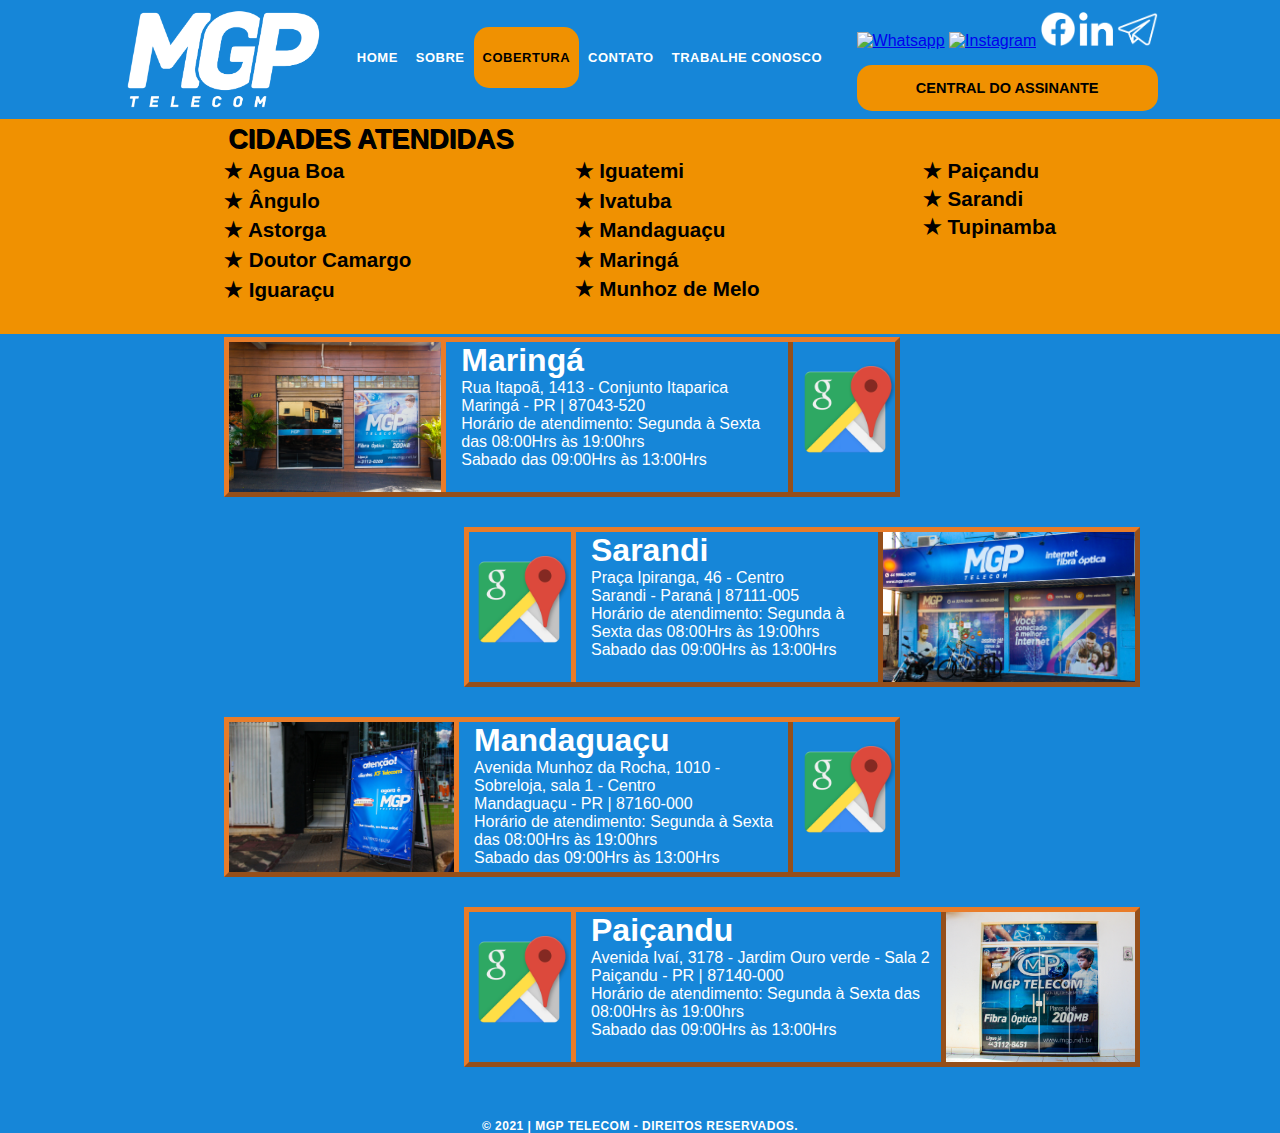
==== commit f132870d: "Finalizado site versão 1.0.0" ====
--- a/cobertura.html
+++ b/cobertura.html
@@ -51,7 +51,7 @@
                                     <a class="icones" href="https://www.facebook.com/mgptelecom/" target="_blank"><img src="imagens/Facebook02.png" alt="Facebook"></a>
                                 </li>
                                 <li>
-                                    <a class="icones" href="#" target="_blank"><img src="imagens/Linkedin.png" alt="Linkedin"></a>
+                                    <a class="icones" href="https://www.linkedin.com/company/mgp-telecom" target="_blank"><img src="imagens/Linkedin.png" alt="Linkedin"></a>
                                 </li>
                                 <li>
                                     <a class="icones" href="#" target="_blank"><img src="imagens/Telegram.png" alt="Telegram"></a>
@@ -91,39 +91,42 @@
         <!--FimAtendimentoHuggy-->
 
         <div class="container_5">
+            <div class="bg_legenda"> 
             <div class="grade_5">
-                <div class="legenda">
-                    <h1>Cidades ATENDIDAS</h1>
-                    <div class="legenda_cidades">
-                        <ul>
-                            <li>&#9733; Agua Boa</li>
-                            <li>&#9733; Ângulo</li>
-                            <li>&#9733; Astorga</li>
-                            <li>&#9733; Doutor Camargo</li>
-                            <li>&#9733; Iguaraçu</li>
-                        </ul>
-                        <ul>
-                            <li>&#9733; Iguatemi</li>
-                            <li>&#9733; Ivatuba</li>
-                            <li>&#9733; Mandaguaçu</li>
-                            <li>&#9733; Maringá</li>
-                            <li>&#9733; Munhoz de Melo</li>
-                        </ul>
-                        <ul>
-                            <li>&#9733; Paiçandu</li>
-                            <li>&#9733; Sarandi</li>
-                            <li>&#9733; Tupinamba</li>
-                            <li></li>
-                            <li></li>
-                        </ul>
+                
+                    <div class="legenda">
+                        <h1>Cidades ATENDIDAS</h1>
+                        <div class="legenda_cidades">
+                            <ul>
+                                <li>&#9733; Agua Boa</li>
+                                <li>&#9733; Ângulo</li>
+                                <li>&#9733; Astorga</li>
+                                <li>&#9733; Doutor Camargo</li>
+                                <li>&#9733; Iguaraçu</li>
+                            </ul>
+                            <ul>
+                                <li>&#9733; Iguatemi</li>
+                                <li>&#9733; Ivatuba</li>
+                                <li>&#9733; Mandaguaçu</li>
+                                <li>&#9733; Maringá</li>
+                                <li>&#9733; Munhoz de Melo</li>
+                            </ul>
+                            <ul>
+                                <li>&#9733; Paiçandu</li>
+                                <li>&#9733; Sarandi</li>
+                                <li>&#9733; Tupinamba</li>
+                                <li></li>
+                                <li></li>
+                            </ul>
+                        </div>
                     </div>
-                </div>
+                
 
                 <div class="coberturaLojas">
                     <div class="coberturaLojasInformacoes1">
                         <img src="imagens/Cobertura/Maringa.jpg" alt="Faxada Maringá">
                         <div class="coberturaLojasInformacoes1Descricao">
-                            <h2>Maringá</h2>
+                            <h1>Maringá</h1>
                             <p>Rua Itapoã, 1413 - Conjunto Itaparica <br> Maringá - PR | 87043-520 <br>Horário de atendimento: Segunda à Sexta das 08:00Hrs às 19:00hrs <br>Sabado das 09:00Hrs às 13:00Hrs</p>
                         </div>
                         <div class="coberturaLojasInformacoes1Maps">
@@ -138,7 +141,7 @@
                             <a href="https://goo.gl/maps/4g5Bri7gKhQZ6XvA7" target="_blank"><img src="imagens/Cobertura/iconMaps.png" alt="GoogleMaps"></a>
                         </div>
                         <div class="coberturaLojasInformacoes1Descricao">
-                            <h2>Sarandi</h2>
+                            <h1>Sarandi</h1>
                             <p>Praça Ipiranga, 46 - Centro <br> Sarandi - Paraná | 87111-005 <br> Horário de atendimento: Segunda à Sexta das 08:00Hrs às 19:00hrs <br>Sabado das 09:00Hrs às 13:00Hrs</p>
                         </div>
                         <img src="imagens/Cobertura/Sarandi.jpg" alt="Faxada Sarandi">
@@ -148,7 +151,7 @@
                     <div class="coberturaLojasInformacoes1">
                         <img class="faxada" src="imagens/Cobertura/Mandaguacu.jpg" alt="Faxada Mandaguaçu">
                         <div class="coberturaLojasInformacoes1Descricao">
-                            <h2>Mandaguaçu</h2>
+                            <h1>Mandaguaçu</h1>
                             <p>Avenida Munhoz da Rocha, 1010 - Sobreloja, sala 1 - Centro <br>Mandaguaçu - PR | 87160-000 <br>Horário de atendimento: Segunda à Sexta das 08:00Hrs às 19:00hrs <br>Sabado das 09:00Hrs às 13:00Hrs</p>
                             </p>
                         </div>
@@ -163,12 +166,13 @@
                             <a href="https://goo.gl/maps/i4eRYUuMGVzWKkfk9" target="_blank"><img src="imagens/Cobertura/iconMaps.png" alt="GoogleMaps"></a>
                         </div>
                         <div class="coberturaLojasInformacoes1Descricao">
-                            <h2>Paiçandu</h2>
+                            <h1>Paiçandu</h1>
                             <p>Avenida Ivaí, 3178 - Jardim Ouro verde - Sala 2 <br> Paiçandu - PR | 87140-000 <br>Horário de atendimento: Segunda à Sexta das 08:00Hrs às 19:00hrs <br>Sabado das 09:00Hrs às 13:00Hrs</p>
                         </div>
                         <img src="imagens/Cobertura/IMG_9987.jpg" alt="Faxada Sarandi">
                     </div>
                 </div>
+            </div>
             </div>
         </div>
 
--- a/css/style.css
+++ b/css/style.css
@@ -76,7 +76,7 @@
 .container_5 {
     height: 1000px;
     width: 100%;
-    background: #f5f1f1;
+    background: #1686d8;
 }
 
 .container_6 {
--- a/css/cobertura.css
+++ b/css/cobertura.css
@@ -1,6 +1,11 @@
-                .legenda h1 {
+               .bg_legenda{
+                width: 100%;
+                height: 215px;
+                background: #f09101;
+               }
+               .legenda h1 {
                     font-size: 170%;
-                    color: #f09101;
+                    color: #000;
                     text-shadow: 1px 1px #000;
                     font-weight: bolder;
                     text-transform: uppercase;
@@ -45,6 +50,8 @@
                 .coberturaLojasInformacoes1Descricao {
                     width: 620px;
                     height: 150px;
+                    color: #fff;
+                    padding-left: 15px;
                     border-right: 5px outset #e97c29;
                     border-left: 5px outset #e97c29;
                 }
@@ -52,7 +59,7 @@
                 .coberturaLojasInformacoes1Maps img {
                     max-width: 100px;
                     margin-top: 20px;
-                    margin-left: 20px;
+                    margin-left: 2px;
                 }
                 
                 .coberturaLojasInformacoes1 {
@@ -79,5 +86,5 @@
                 .coberturaLojasInformacoes2Maps img {
                     max-width: 100px;
                     margin-top: 20px;
-                    margin-right: 20px;
+                    margin-right: 2px;
                 }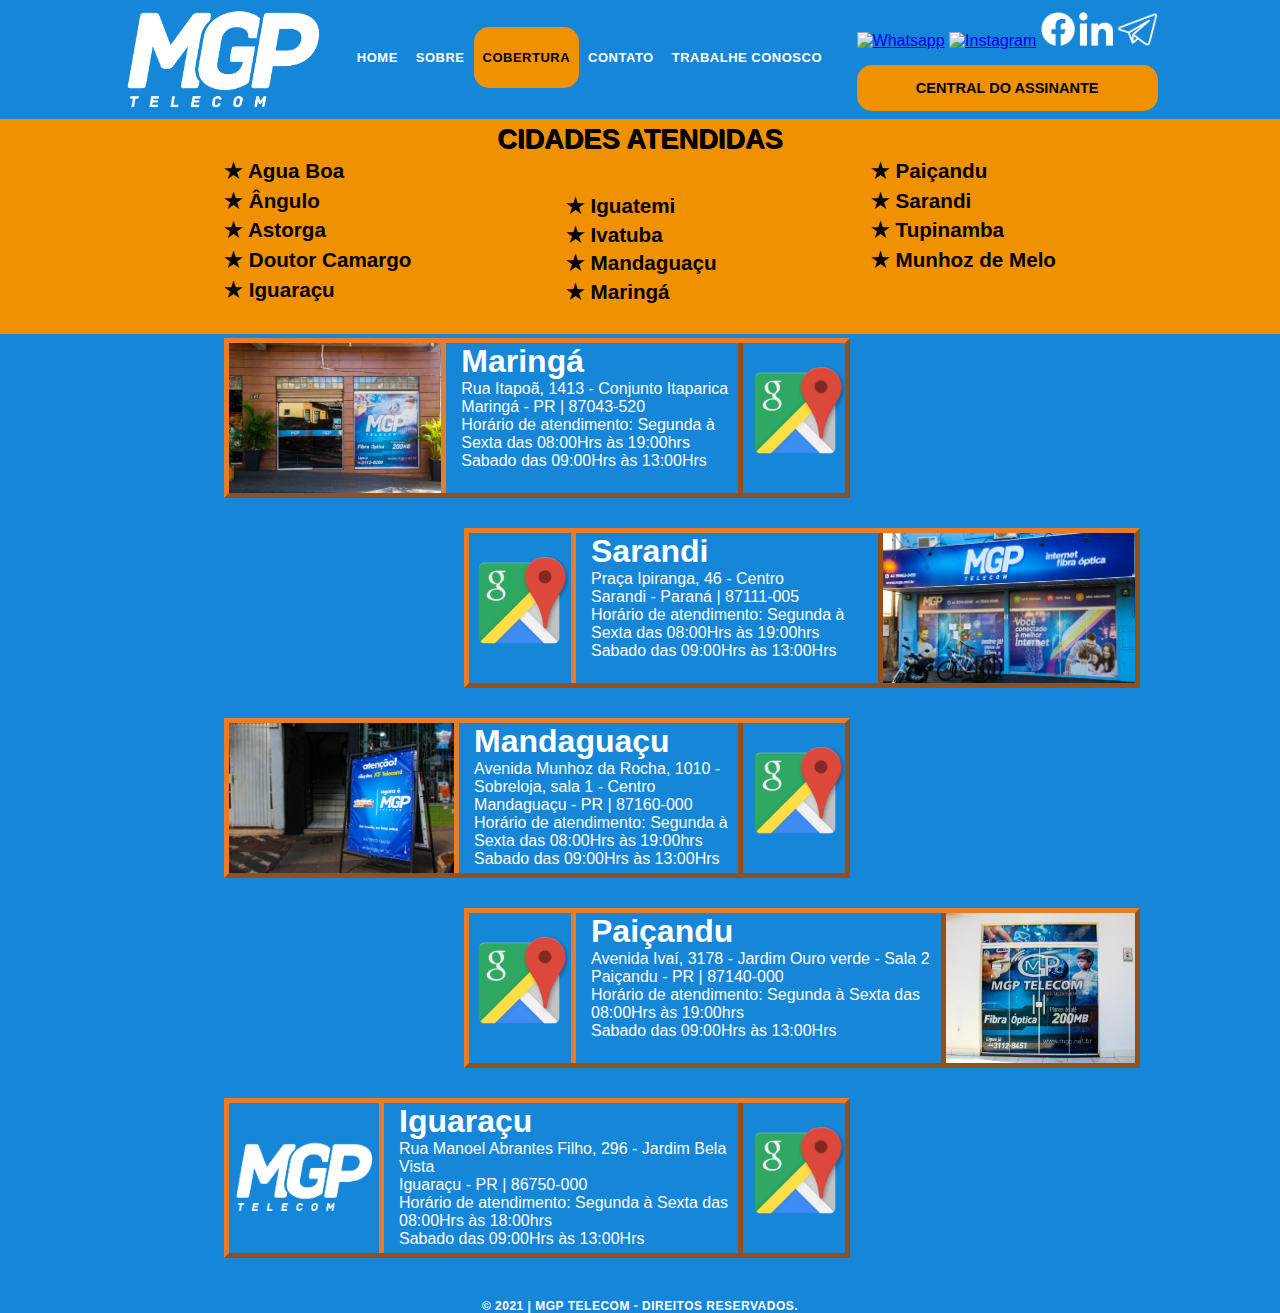
==== commit 0203d275: "Inseriro cidade de iguaraçu na cobertura" ====
--- a/cobertura.html
+++ b/cobertura.html
@@ -91,9 +91,9 @@
         <!--FimAtendimentoHuggy-->
 
         <div class="container_5">
-            <div class="bg_legenda"> 
-            <div class="grade_5">
-                
+            <div class="bg_legenda">
+                <div class="grade_5">
+
                     <div class="legenda">
                         <h1>Cidades ATENDIDAS</h1>
                         <div class="legenda_cidades">
@@ -104,78 +104,93 @@
                                 <li>&#9733; Doutor Camargo</li>
                                 <li>&#9733; Iguaraçu</li>
                             </ul>
-                            <ul>
+                            <ul style="margin-top: 35px;">
                                 <li>&#9733; Iguatemi</li>
                                 <li>&#9733; Ivatuba</li>
                                 <li>&#9733; Mandaguaçu</li>
                                 <li>&#9733; Maringá</li>
-                                <li>&#9733; Munhoz de Melo</li>
+                                <li></li>
                             </ul>
                             <ul>
                                 <li>&#9733; Paiçandu</li>
                                 <li>&#9733; Sarandi</li>
                                 <li>&#9733; Tupinamba</li>
+                                <li>&#9733; Munhoz de Melo</li>
                                 <li></li>
-                                <li></li>
-                            </ul>
-                        </div>
-                    </div>
-                
-
-                <div class="coberturaLojas">
-                    <div class="coberturaLojasInformacoes1">
-                        <img src="imagens/Cobertura/Maringa.jpg" alt="Faxada Maringá">
-                        <div class="coberturaLojasInformacoes1Descricao">
-                            <h1>Maringá</h1>
-                            <p>Rua Itapoã, 1413 - Conjunto Itaparica <br> Maringá - PR | 87043-520 <br>Horário de atendimento: Segunda à Sexta das 08:00Hrs às 19:00hrs <br>Sabado das 09:00Hrs às 13:00Hrs</p>
-                        </div>
-                        <div class="coberturaLojasInformacoes1Maps">
-                            <a href="https://g.page/mgptelecom?share" target="_blank"><img src="imagens/Cobertura/iconMaps.png" alt="GoogleMaps"></a>
-                        </div>
-
-                    </div>
-                </div>
-                <div class="coberturaLojas">
-                    <div class="coberturaLojasInformacoes2">
-                        <div class="coberturaLojasInformacoes2Maps">
-                            <a href="https://goo.gl/maps/4g5Bri7gKhQZ6XvA7" target="_blank"><img src="imagens/Cobertura/iconMaps.png" alt="GoogleMaps"></a>
-                        </div>
-                        <div class="coberturaLojasInformacoes1Descricao">
-                            <h1>Sarandi</h1>
-                            <p>Praça Ipiranga, 46 - Centro <br> Sarandi - Paraná | 87111-005 <br> Horário de atendimento: Segunda à Sexta das 08:00Hrs às 19:00hrs <br>Sabado das 09:00Hrs às 13:00Hrs</p>
-                        </div>
-                        <img src="imagens/Cobertura/Sarandi.jpg" alt="Faxada Sarandi">
-                    </div>
-                </div>
-                <div class="coberturaLojas">
-                    <div class="coberturaLojasInformacoes1">
-                        <img class="faxada" src="imagens/Cobertura/Mandaguacu.jpg" alt="Faxada Mandaguaçu">
-                        <div class="coberturaLojasInformacoes1Descricao">
-                            <h1>Mandaguaçu</h1>
-                            <p>Avenida Munhoz da Rocha, 1010 - Sobreloja, sala 1 - Centro <br>Mandaguaçu - PR | 87160-000 <br>Horário de atendimento: Segunda à Sexta das 08:00Hrs às 19:00hrs <br>Sabado das 09:00Hrs às 13:00Hrs</p>
-                            </p>
-                        </div>
-                        <div class="coberturaLojasInformacoes1Maps">
-                            <a href="https://goo.gl/maps/2Us3J9q6TFYtsaug8" target="_blank"><img src="imagens/Cobertura/iconMaps.png" alt="GoogleMaps"></a>
-                        </div>
-                    </div>
-                </div>
-                <div class="coberturaLojas">
-                    <div class="coberturaLojasInformacoes2">
-                        <div class="coberturaLojasInformacoes2Maps">
-                            <a href="https://goo.gl/maps/i4eRYUuMGVzWKkfk9" target="_blank"><img src="imagens/Cobertura/iconMaps.png" alt="GoogleMaps"></a>
-                        </div>
-                        <div class="coberturaLojasInformacoes1Descricao">
-                            <h1>Paiçandu</h1>
-                            <p>Avenida Ivaí, 3178 - Jardim Ouro verde - Sala 2 <br> Paiçandu - PR | 87140-000 <br>Horário de atendimento: Segunda à Sexta das 08:00Hrs às 19:00hrs <br>Sabado das 09:00Hrs às 13:00Hrs</p>
-                        </div>
-                        <img src="imagens/Cobertura/IMG_9987.jpg" alt="Faxada Sarandi">
-                    </div>
-                </div>
-            </div>
+                            </ul>
+                        </div>
+                    </div>
+
+
+                    <div class="coberturaLojas">
+                        <div class="coberturaLojasInformacoes1">
+                            <img src="imagens/Cobertura/Maringa.jpg" alt="Faxada Maringá">
+                            <div class="coberturaLojasInformacoes1Descricao">
+                                <h1>Maringá</h1>
+                                <p>Rua Itapoã, 1413 - Conjunto Itaparica <br> Maringá - PR | 87043-520 <br>Horário de atendimento: Segunda à Sexta das 08:00Hrs às 19:00hrs <br>Sabado das 09:00Hrs às 13:00Hrs</p>
+                            </div>
+                            <div class="coberturaLojasInformacoes1Maps">
+                                <a href="https://g.page/mgptelecom?share" target="_blank"><img src="imagens/Cobertura/iconMaps.png" alt="GoogleMaps"></a>
+                            </div>
+                        </div>
+                    </div>
+
+                    <div class="coberturaLojas">
+                        <div class="coberturaLojasInformacoes2">
+                            <div class="coberturaLojasInformacoes2Maps">
+                                <a href="https://goo.gl/maps/4g5Bri7gKhQZ6XvA7" target="_blank"><img src="imagens/Cobertura/iconMaps.png" alt="GoogleMaps"></a>
+                            </div>
+                            <div class="coberturaLojasInformacoes1Descricao">
+                                <h1>Sarandi</h1>
+                                <p>Praça Ipiranga, 46 - Centro <br> Sarandi - Paraná | 87111-005 <br> Horário de atendimento: Segunda à Sexta das 08:00Hrs às 19:00hrs <br>Sabado das 09:00Hrs às 13:00Hrs</p>
+                            </div>
+                            <img src="imagens/Cobertura/Sarandi.jpg" alt="Faxada Sarandi">
+                        </div>
+                    </div>
+
+                    <div class="coberturaLojas">
+                        <div class="coberturaLojasInformacoes1">
+                            <img class="faxada" src="imagens/Cobertura/Mandaguacu.jpg" alt="Faxada Mandaguaçu">
+                            <div class="coberturaLojasInformacoes1Descricao">
+                                <h1>Mandaguaçu</h1>
+                                <p>Avenida Munhoz da Rocha, 1010 - Sobreloja, sala 1 - Centro <br>Mandaguaçu - PR | 87160-000 <br>Horário de atendimento: Segunda à Sexta das 08:00Hrs às 19:00hrs <br>Sabado das 09:00Hrs às 13:00Hrs</p>
+                                </p>
+                            </div>
+                            <div class="coberturaLojasInformacoes1Maps">
+                                <a href="https://goo.gl/maps/2Us3J9q6TFYtsaug8" target="_blank"><img src="imagens/Cobertura/iconMaps.png" alt="GoogleMaps"></a>
+                            </div>
+                        </div>
+                    </div>
+
+                    <div class="coberturaLojas">
+                        <div class="coberturaLojasInformacoes2">
+                            <div class="coberturaLojasInformacoes2Maps">
+                                <a href="https://goo.gl/maps/i4eRYUuMGVzWKkfk9" target="_blank"><img src="imagens/Cobertura/iconMaps.png" alt="GoogleMaps"></a>
+                            </div>
+                            <div class="coberturaLojasInformacoes1Descricao">
+                                <h1>Paiçandu</h1>
+                                <p>Avenida Ivaí, 3178 - Jardim Ouro verde - Sala 2 <br> Paiçandu - PR | 87140-000 <br>Horário de atendimento: Segunda à Sexta das 08:00Hrs às 19:00hrs <br>Sabado das 09:00Hrs às 13:00Hrs</p>
+                            </div>
+                            <img src="imagens/Cobertura/IMG_9987.jpg" alt="Faxada Sarandi">
+                        </div>
+                    </div>
+
+                    <div class="coberturaLojas">
+                        <div class="coberturaLojasInformacoes1">
+                            <img src="imagens/Cobertura/Logo.png" alt="Faxada Iguaraçu">
+                            <div class="coberturaLojasInformacoes1Descricao">
+                                <h1>Iguaraçu</h1>
+                                <p>Rua Manoel Abrantes Filho, 296 - Jardim Bela Vista <br> Iguaraçu - PR | 86750-000 <br>Horário de atendimento: Segunda à Sexta das 08:00Hrs às 18:00hrs <br>Sabado das 09:00Hrs às 13:00Hrs</p>
+                            </div>
+                            <div class="coberturaLojasInformacoes1Maps">
+                                <a href="https://goo.gl/maps/MQYUqRhcG9eywpjq5" target="_blank"><img src="imagens/Cobertura/iconMaps.png" alt="GoogleMaps"></a>
+                            </div>
+                        </div>
+                    </div>
+
+                </div>
             </div>
         </div>
-
         <footer>
             <!--Copyright-->
             <div class="container_4">
@@ -185,7 +200,7 @@
             </div>
             <!--FimCopyright-->
         </footer>
-    </div>
+
 </body>
 
 </html>--- a/css/style.css
+++ b/css/style.css
@@ -74,7 +74,7 @@
 }
 
 .container_5 {
-    height: 1000px;
+    height: 1180px;
     width: 100%;
     background: #1686d8;
 }
--- a/css/cobertura.css
+++ b/css/cobertura.css
@@ -1,90 +1,92 @@
-               .bg_legenda{
-                width: 100%;
-                height: 215px;
-                background: #f09101;
+               .bg_legenda {
+                   width: 100%;
+                   height: 215px;
+                   background: #f09101;
                }
+               
                .legenda h1 {
-                    font-size: 170%;
-                    color: #000;
-                    text-shadow: 1px 1px #000;
-                    font-weight: bolder;
-                    text-transform: uppercase;
-                    margin-top: 0.5%;
-                    padding: 0.5%;
-                }
-                
-                .legenda_cidades {
-                    display: flex;
-                    justify-content: space-between;
-                }
-                
-                .legenda_cidades ul {
-                    padding-left: 0px;
-                    margin-top: 0px;
-                }
-                
-                .legenda_cidades li {
-                    margin-bottom: 3%;
-                    list-style: none;
-                    font-size: 129%;
-                    font-weight: bold;
-                }
-                
-                .coberturaLojas {
-                    margin-top: 30px;
-                    margin-bottom: 15px;
-                }
-                
-                .coberturaLojas:hover {
-                    transform: scale(1.2);
-                }
-                
-                .coberturaLojasInformacoes1 {
-                    display: flex;
-                }
-                
-                .coberturaLojasInformacoes1 img {
-                    max-height: 150px;
-                }
-                
-                .coberturaLojasInformacoes1Descricao {
-                    width: 620px;
-                    height: 150px;
-                    color: #fff;
-                    padding-left: 15px;
-                    border-right: 5px outset #e97c29;
-                    border-left: 5px outset #e97c29;
-                }
-                
-                .coberturaLojasInformacoes1Maps img {
-                    max-width: 100px;
-                    margin-top: 20px;
-                    margin-left: 2px;
-                }
-                
-                .coberturaLojasInformacoes1 {
-                    width: 80%;
-                    height: 150px;
-                    border: 5px outset #e97c29;
-                    margin-bottom: 15px;
-                }
-                
-                .coberturaLojasInformacoes2 {
-                    display: flex;
-                    width: 80%;
-                    height: 150px;
-                    border: 5px outset #e97c29;
-                    margin-left: 240px;
-                    margin-bottom: 15px;
-                }
-                
-                .coberturaLojasInformacoes2 img {
-                    max-height: 150px;
-                    float: right;
-                }
-                
-                .coberturaLojasInformacoes2Maps img {
-                    max-width: 100px;
-                    margin-top: 20px;
-                    margin-right: 2px;
-                }+                   font-size: 170%;
+                   color: #000;
+                   text-shadow: 1px 1px #000;
+                   font-weight: bolder;
+                   text-transform: uppercase;
+                   margin-top: 0.5%;
+                   padding: 0.5%;
+                   text-align: center;
+               }
+               
+               .legenda_cidades {
+                   display: flex;
+                   justify-content: space-between;
+               }
+               
+               .legenda_cidades ul {
+                   padding-left: 0px;
+                   margin-top: 0px;
+               }
+               
+               .legenda_cidades li {
+                   margin-bottom: 3%;
+                   list-style: none;
+                   font-size: 129%;
+                   font-weight: bold;
+               }
+               
+               .coberturaLojas {
+                   margin-top: 30px;
+                   margin-bottom: 15px;
+               }
+               
+               .coberturaLojas:hover {
+                   transform: scale(1.2);
+               }
+               
+               .coberturaLojasInformacoes1 {
+                   display: flex;
+               }
+               
+               .coberturaLojasInformacoes1 img {
+                   max-height: 150px;
+               }
+               
+               .coberturaLojasInformacoes1Descricao {
+                   width: 674px;
+                   height: 150px;
+                   color: #fff;
+                   padding-left: 15px;
+                   border-right: 5px outset #e97c29;
+                   border-left: 5px outset #e97c29;
+               }
+               
+               .coberturaLojasInformacoes1Maps img {
+                   max-width: 100px;
+                   margin-top: 20px;
+                   margin-left: 2px;
+               }
+               
+               .coberturaLojasInformacoes1 {
+                   width: 74%;
+                   height: 150px;
+                   border: 5px outset #e97c29;
+                   margin-bottom: 15px;
+               }
+               
+               .coberturaLojasInformacoes2 {
+                   display: flex;
+                   width: 80%;
+                   height: 150px;
+                   border: 5px outset #e97c29;
+                   margin-left: 240px;
+                   margin-bottom: 15px;
+               }
+               
+               .coberturaLojasInformacoes2 img {
+                   max-height: 150px;
+                   float: right;
+               }
+               
+               .coberturaLojasInformacoes2Maps img {
+                   max-width: 100px;
+                   margin-top: 20px;
+                   margin-right: 2px;
+               }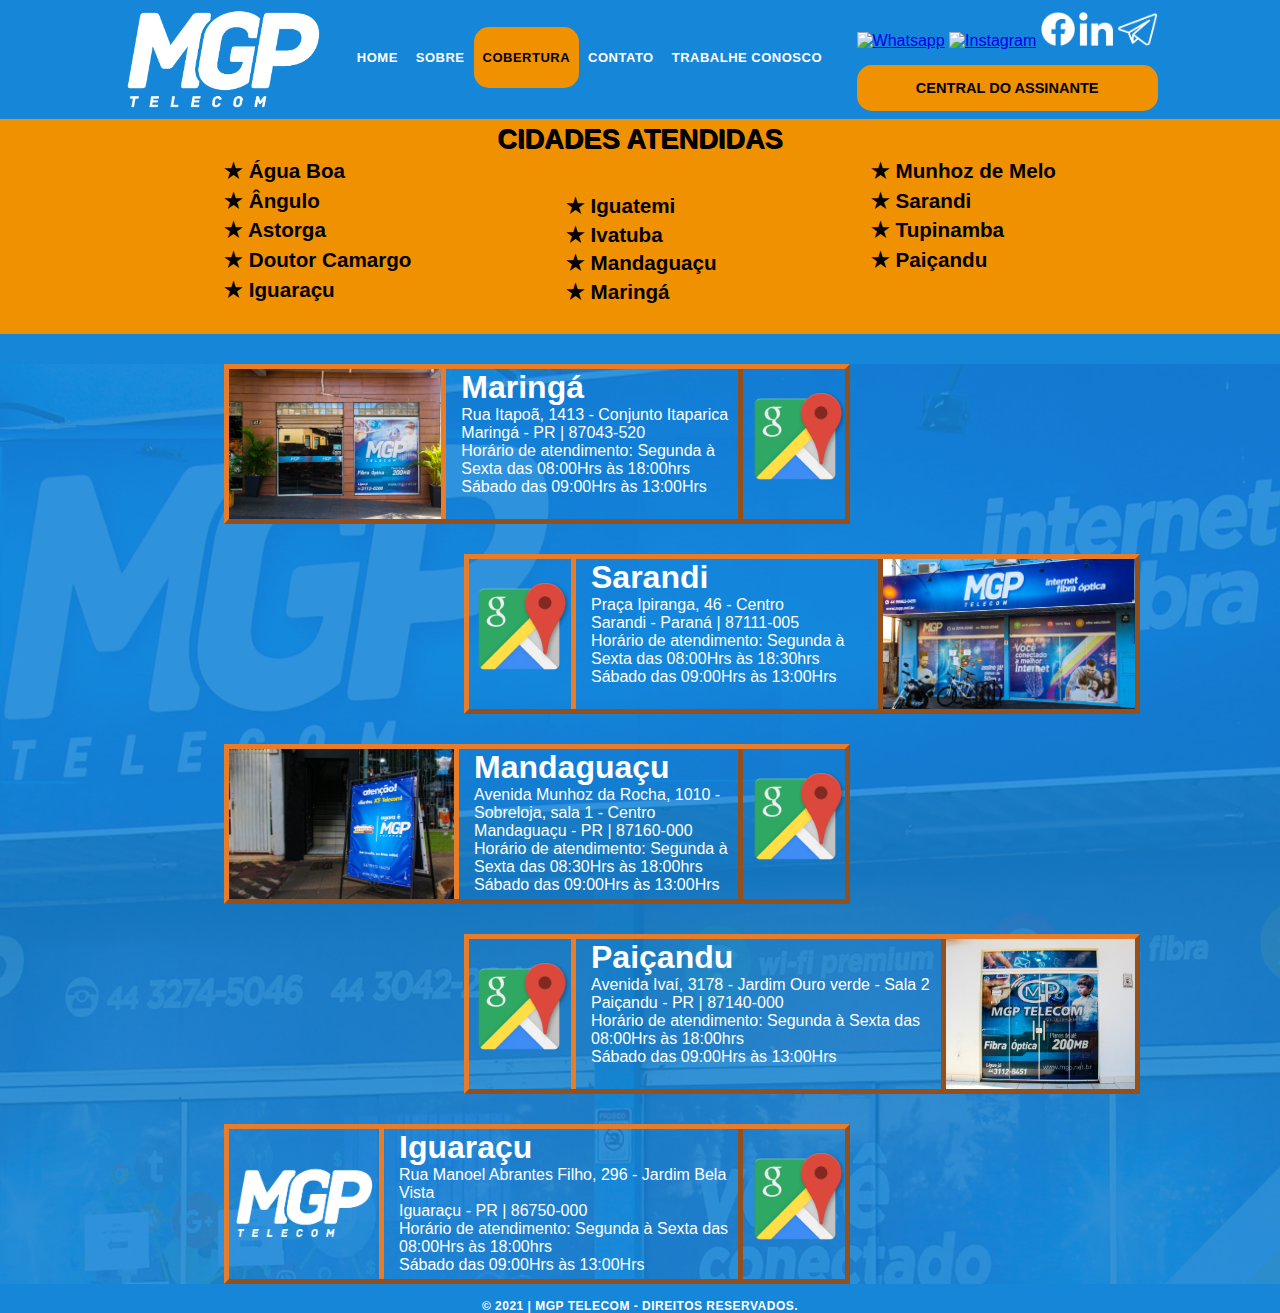
==== commit b029b84e: "Finalizado site" ====
--- a/cobertura.html
+++ b/cobertura.html
@@ -93,12 +93,11 @@
         <div class="container_5">
             <div class="bg_legenda">
                 <div class="grade_5">
-
                     <div class="legenda">
                         <h1>Cidades ATENDIDAS</h1>
                         <div class="legenda_cidades">
                             <ul>
-                                <li>&#9733; Agua Boa</li>
+                                <li>&#9733; Água Boa</li>
                                 <li>&#9733; Ângulo</li>
                                 <li>&#9733; Astorga</li>
                                 <li>&#9733; Doutor Camargo</li>
@@ -112,22 +111,25 @@
                                 <li></li>
                             </ul>
                             <ul>
-                                <li>&#9733; Paiçandu</li>
+                                <li>&#9733; Munhoz de Melo</li>
                                 <li>&#9733; Sarandi</li>
                                 <li>&#9733; Tupinamba</li>
-                                <li>&#9733; Munhoz de Melo</li>
+                                <li>&#9733; Paiçandu</li>
                                 <li></li>
                             </ul>
                         </div>
                     </div>
-
-
+                </div>
+            </div>
+
+            <div class="bg_coberturaLojas">
+                <div class="grade_5">
                     <div class="coberturaLojas">
                         <div class="coberturaLojasInformacoes1">
                             <img src="imagens/Cobertura/Maringa.jpg" alt="Faxada Maringá">
                             <div class="coberturaLojasInformacoes1Descricao">
                                 <h1>Maringá</h1>
-                                <p>Rua Itapoã, 1413 - Conjunto Itaparica <br> Maringá - PR | 87043-520 <br>Horário de atendimento: Segunda à Sexta das 08:00Hrs às 19:00hrs <br>Sabado das 09:00Hrs às 13:00Hrs</p>
+                                <p>Rua Itapoã, 1413 - Conjunto Itaparica <br> Maringá - PR | 87043-520 <br>Horário de atendimento: Segunda à Sexta das 08:00Hrs às 18:00hrs <br>Sábado das 09:00Hrs às 13:00Hrs</p>
                             </div>
                             <div class="coberturaLojasInformacoes1Maps">
                                 <a href="https://g.page/mgptelecom?share" target="_blank"><img src="imagens/Cobertura/iconMaps.png" alt="GoogleMaps"></a>
@@ -142,7 +144,7 @@
                             </div>
                             <div class="coberturaLojasInformacoes1Descricao">
                                 <h1>Sarandi</h1>
-                                <p>Praça Ipiranga, 46 - Centro <br> Sarandi - Paraná | 87111-005 <br> Horário de atendimento: Segunda à Sexta das 08:00Hrs às 19:00hrs <br>Sabado das 09:00Hrs às 13:00Hrs</p>
+                                <p>Praça Ipiranga, 46 - Centro <br> Sarandi - Paraná | 87111-005 <br> Horário de atendimento: Segunda à Sexta das 08:00Hrs às 18:30hrs <br>Sábado das 09:00Hrs às 13:00Hrs</p>
                             </div>
                             <img src="imagens/Cobertura/Sarandi.jpg" alt="Faxada Sarandi">
                         </div>
@@ -153,7 +155,7 @@
                             <img class="faxada" src="imagens/Cobertura/Mandaguacu.jpg" alt="Faxada Mandaguaçu">
                             <div class="coberturaLojasInformacoes1Descricao">
                                 <h1>Mandaguaçu</h1>
-                                <p>Avenida Munhoz da Rocha, 1010 - Sobreloja, sala 1 - Centro <br>Mandaguaçu - PR | 87160-000 <br>Horário de atendimento: Segunda à Sexta das 08:00Hrs às 19:00hrs <br>Sabado das 09:00Hrs às 13:00Hrs</p>
+                                <p>Avenida Munhoz da Rocha, 1010 - Sobreloja, sala 1 - Centro <br>Mandaguaçu - PR | 87160-000 <br>Horário de atendimento: Segunda à Sexta das 08:30Hrs às 18:00hrs <br>Sábado das 09:00Hrs às 13:00Hrs</p>
                                 </p>
                             </div>
                             <div class="coberturaLojasInformacoes1Maps">
@@ -169,7 +171,7 @@
                             </div>
                             <div class="coberturaLojasInformacoes1Descricao">
                                 <h1>Paiçandu</h1>
-                                <p>Avenida Ivaí, 3178 - Jardim Ouro verde - Sala 2 <br> Paiçandu - PR | 87140-000 <br>Horário de atendimento: Segunda à Sexta das 08:00Hrs às 19:00hrs <br>Sabado das 09:00Hrs às 13:00Hrs</p>
+                                <p>Avenida Ivaí, 3178 - Jardim Ouro verde - Sala 2 <br> Paiçandu - PR | 87140-000 <br>Horário de atendimento: Segunda à Sexta das 08:00Hrs às 18:00hrs <br>Sábado das 09:00Hrs às 13:00Hrs</p>
                             </div>
                             <img src="imagens/Cobertura/IMG_9987.jpg" alt="Faxada Sarandi">
                         </div>
@@ -180,14 +182,13 @@
                             <img src="imagens/Cobertura/Logo.png" alt="Faxada Iguaraçu">
                             <div class="coberturaLojasInformacoes1Descricao">
                                 <h1>Iguaraçu</h1>
-                                <p>Rua Manoel Abrantes Filho, 296 - Jardim Bela Vista <br> Iguaraçu - PR | 86750-000 <br>Horário de atendimento: Segunda à Sexta das 08:00Hrs às 18:00hrs <br>Sabado das 09:00Hrs às 13:00Hrs</p>
+                                <p>Rua Manoel Abrantes Filho, 296 - Jardim Bela Vista <br> Iguaraçu - PR | 86750-000 <br>Horário de atendimento: Segunda à Sexta das 08:00Hrs às 18:00hrs <br>Sábado das 09:00Hrs às 13:00Hrs</p>
                             </div>
                             <div class="coberturaLojasInformacoes1Maps">
                                 <a href="https://goo.gl/maps/MQYUqRhcG9eywpjq5" target="_blank"><img src="imagens/Cobertura/iconMaps.png" alt="GoogleMaps"></a>
                             </div>
                         </div>
                     </div>
-
                 </div>
             </div>
         </div>
@@ -200,6 +201,8 @@
             </div>
             <!--FimCopyright-->
         </footer>
+    </div>
+
 
 </body>
 
--- a/css/style.css
+++ b/css/style.css
@@ -80,7 +80,6 @@
 }
 
 .container_6 {
-    min-height: 509px;
     width: 100%;
 }
 
@@ -148,9 +147,8 @@
 }
 
 .grade_6 {
-    height: 100%;
     margin: auto;
-    width: 73%;
+    width: 62%;
 }
 
 .grade_7 {
--- a/css/cobertura.css
+++ b/css/cobertura.css
@@ -30,6 +30,12 @@
                    list-style: none;
                    font-size: 129%;
                    font-weight: bold;
+               }
+               
+               .bg_coberturaLojas {
+                   max-width: 100%;
+                   background-repeat: round;
+                   background-image: url("../imagens/Cobertura/bg_cobertura.png");
                }
                
                .coberturaLojas {
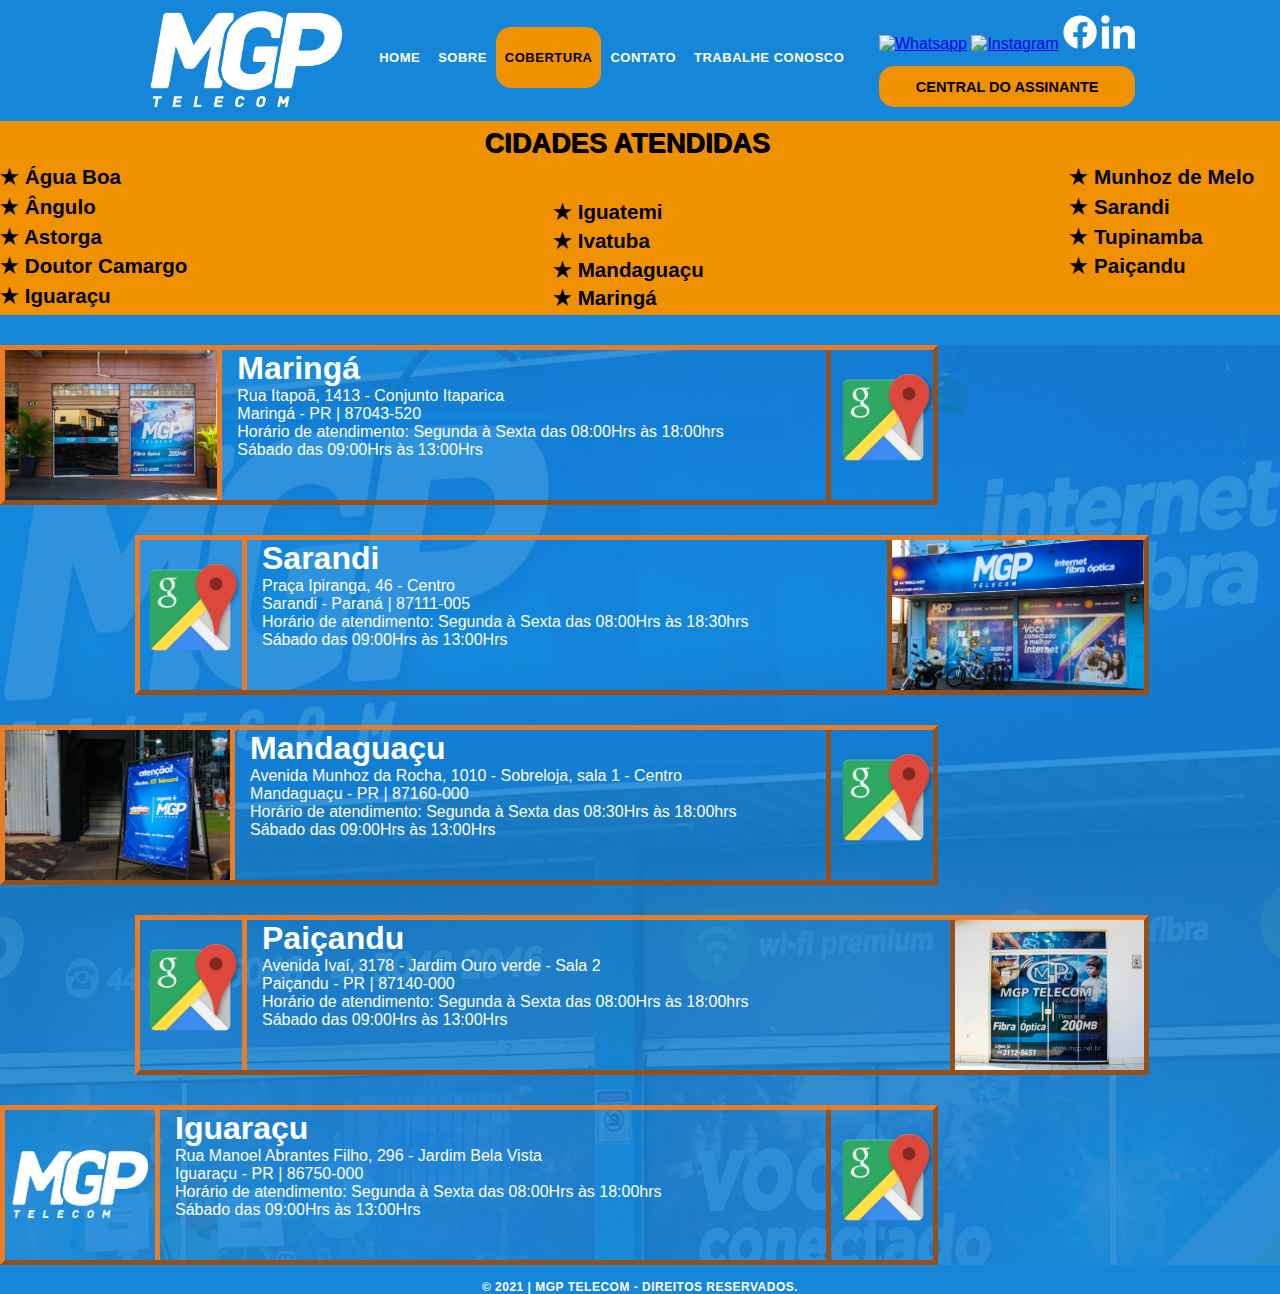
==== commit d39a44b7: "corrigido problemas de responsividade para iphone 11" ====
--- a/cobertura.html
+++ b/cobertura.html
@@ -53,9 +53,9 @@
                                 <li>
                                     <a class="icones" href="https://www.linkedin.com/company/mgp-telecom" target="_blank"><img src="imagens/Linkedin.png" alt="Linkedin"></a>
                                 </li>
-                                <li>
+                                <!-- <li>
                                     <a class="icones" href="#" target="_blank"><img src="imagens/Telegram.png" alt="Telegram"></a>
-                                </li>
+                                </li>-->
                             </ul>
                         </div>
                     </div>
--- a/css/style.css
+++ b/css/style.css
@@ -71,12 +71,6 @@
     max-height: 170px;
     width: 100%;
     ;
-}
-
-.container_5 {
-    height: 1180px;
-    width: 100%;
-    background: #1686d8;
 }
 
 .container_6 {
@@ -142,7 +136,6 @@
 
 .grade_5 {
     margin: auto;
-    height: 100%;
     width: 65%;
 }
 
@@ -174,6 +167,14 @@
     text-align: center;
 }
 
+@media only screen and (max-width: 1284px) {
+    .grade_5 {
+        margin: 0px;
+        height: 100%;
+        width: 98%;
+    }
+}
+
 @media only screen and (max-width: 720px) {
     .container_8 {
         min-height: 578px;
@@ -191,4 +192,14 @@
     .container_8 {
         min-height: 537px;
     }
+    .grade_6 {
+        margin: auto;
+        width: 90%;
+    }
+}
+
+@media only screen and (max-width: 420px) {
+    .grade_6 {
+        width: 95%;
+    }
 }--- a/css/cabecalho.css
+++ b/css/cabecalho.css
@@ -1,16 +1,16 @@
     .cabecalho_logo {
         display: flex;
         margin-top: 10px;
+        max-width: 200px;
     }
     
     .cabecalho_logo img {
-        max-width: 200px;
-        width: 100%;
+        max-width: 100%;
     }
     
     .cabecalho_menu {
         display: flex;
-        margin-left: 4%;
+        margin-left: 2%;
         flex-direction: row;
     }
     
@@ -53,8 +53,7 @@
     }
     
     .cabecalho_ld_informacoes_icones img {
-        max-height: 34px;
-        width: 100%;
+        max-height: 100%;
     }
     
     .cabecalho_ld_botao {
@@ -203,4 +202,32 @@
         footer div {
             font-size: 10px;
         }
+    }
+    
+    @media only screen and (max-width: 416px) {
+        .cabecalho_ld_botao button {
+            font-size: 7px;
+        }
+        .menu_ul a {
+            padding: 8px 2px 8px;
+            border-radius: 10px;
+        }
+        footer div {
+            font-size: 7px;
+        }
+    }
+    
+    @media only screen and (max-width: 376px) {
+        .cabecalho_ld_botao button {
+            border-radius: 10px;
+        }
+        .cabecalho_logo img {
+            max-width: 68px;
+        }
+        .menu_ul a {
+            padding: 4px 1.5px 4px;
+            border-radius: 7px;
+            font-size: 6px;
+            letter-spacing: 0px;
+        }
     }--- a/css/cobertura.css
+++ b/css/cobertura.css
@@ -1,98 +1,185 @@
-               .bg_legenda {
-                   width: 100%;
-                   height: 215px;
-                   background: #f09101;
-               }
-               
-               .legenda h1 {
-                   font-size: 170%;
-                   color: #000;
-                   text-shadow: 1px 1px #000;
-                   font-weight: bolder;
-                   text-transform: uppercase;
-                   margin-top: 0.5%;
-                   padding: 0.5%;
-                   text-align: center;
-               }
-               
-               .legenda_cidades {
-                   display: flex;
-                   justify-content: space-between;
-               }
-               
-               .legenda_cidades ul {
-                   padding-left: 0px;
-                   margin-top: 0px;
-               }
-               
-               .legenda_cidades li {
-                   margin-bottom: 3%;
-                   list-style: none;
-                   font-size: 129%;
-                   font-weight: bold;
-               }
-               
-               .bg_coberturaLojas {
-                   max-width: 100%;
-                   background-repeat: round;
-                   background-image: url("../imagens/Cobertura/bg_cobertura.png");
-               }
-               
-               .coberturaLojas {
-                   margin-top: 30px;
-                   margin-bottom: 15px;
-               }
-               
-               .coberturaLojas:hover {
-                   transform: scale(1.2);
-               }
-               
-               .coberturaLojasInformacoes1 {
-                   display: flex;
-               }
-               
-               .coberturaLojasInformacoes1 img {
-                   max-height: 150px;
-               }
-               
-               .coberturaLojasInformacoes1Descricao {
-                   width: 674px;
-                   height: 150px;
-                   color: #fff;
-                   padding-left: 15px;
-                   border-right: 5px outset #e97c29;
-                   border-left: 5px outset #e97c29;
-               }
-               
-               .coberturaLojasInformacoes1Maps img {
-                   max-width: 100px;
-                   margin-top: 20px;
-                   margin-left: 2px;
-               }
-               
-               .coberturaLojasInformacoes1 {
-                   width: 74%;
-                   height: 150px;
-                   border: 5px outset #e97c29;
-                   margin-bottom: 15px;
-               }
-               
-               .coberturaLojasInformacoes2 {
-                   display: flex;
-                   width: 80%;
-                   height: 150px;
-                   border: 5px outset #e97c29;
-                   margin-left: 240px;
-                   margin-bottom: 15px;
-               }
-               
-               .coberturaLojasInformacoes2 img {
-                   max-height: 150px;
-                   float: right;
-               }
-               
-               .coberturaLojasInformacoes2Maps img {
-                   max-width: 100px;
-                   margin-top: 20px;
-                   margin-right: 2px;
-               }+.bg_legenda {
+    width: 100%;
+    background: #f09101;
+}
+
+.legenda h1 {
+    font-size: 170%;
+    color: #000;
+    text-shadow: 1px 1px #000;
+    font-weight: bolder;
+    text-transform: uppercase;
+    margin-top: 0.5%;
+    padding: 0.5%;
+    text-align: center;
+}
+
+.legenda_cidades {
+    display: flex;
+    justify-content: space-between;
+}
+
+.legenda_cidades ul {
+    padding-left: 0px;
+    margin-top: 0px;
+}
+
+.legenda_cidades li {
+    margin-bottom: 3%;
+    list-style: none;
+    font-size: 129%;
+    font-weight: bold;
+}
+
+.bg_coberturaLojas {
+    max-width: 100%;
+    background-repeat: round;
+    background-image: url("../imagens/Cobertura/bg_cobertura.png");
+}
+
+.coberturaLojas {
+    margin-top: 30px;
+    margin-bottom: 15px;
+}
+
+.coberturaLojas:hover {
+    transform: scale(1.2);
+}
+
+.coberturaLojasInformacoes1 {
+    display: flex;
+}
+
+.coberturaLojasInformacoes1Descricao {
+    width: 100%;
+    color: #fff;
+    padding-left: 15px;
+    border-right: 5px outset #e97c29;
+    border-left: 5px outset #e97c29;
+}
+
+.coberturaLojasInformacoes1Maps img {
+    max-width: 100px;
+    margin-top: 20px;
+    margin-left: 2px;
+}
+
+.coberturaLojasInformacoes1 {
+    width: 74%;
+    height: 150px;
+    border: 5px outset #e97c29;
+    margin-bottom: 15px;
+}
+
+.coberturaLojasInformacoes2 {
+    display: flex;
+    width: 80%;
+    height: 150px;
+    border: 5px outset #e97c29;
+    margin-left: 240px;
+    margin-bottom: 15px;
+}
+
+.coberturaLojasInformacoes2Maps img {
+    max-width: 100px;
+    margin-top: 20px;
+    margin-right: 2px;
+}
+
+@media only screen and (max-width: 1284px) {
+    .coberturaLojasInformacoes2 {
+        margin-left: 135px;
+    }
+    .coberturaLojas:hover {
+        transform: none;
+    }
+}
+
+@media only screen and (max-width: 850px) {
+    .legenda_cidades li {
+        font-size: 110%;
+    }
+    .coberturaLojas h1 {
+        font-size: 26px;
+    }
+    .coberturaLojas p {
+        font-size: 12px;
+    }
+    .coberturaLojasInformacoes1 {
+        width: 90%;
+        border: 4px outset #e97c29;
+        height: 120px;
+    }
+    .coberturaLojasInformacoes1Maps img {
+        max-width: 90%;
+        margin-top: 32%;
+        margin-left: 6%;
+    }
+    .coberturaLojasInformacoes2 {
+        width: 90%;
+        border: 4px outset #e97c29;
+        height: 120px;
+        margin-left: 0px;
+    }
+    .coberturaLojasInformacoes2Maps img {
+        max-width: 90%;
+        margin-top: 32%;
+        margin-left: 6%;
+    }
+}
+
+@media only screen and (max-width: 542px) {
+    .legenda h1 {
+        font-size: 160%;
+    }
+    .legenda_cidades li {
+        font-size: 100%;
+    }
+    .coberturaLojasInformacoes1 {
+        width: 100%;
+    }
+    .coberturaLojasInformacoes2 {
+        width: 100%;
+    }
+}
+
+@media only screen and (max-width: 416px) {
+    .legenda h1 {
+        font-size: 150%;
+    }
+    .legenda_cidades li {
+        font-size: 85%;
+    }
+    .coberturaLojas h1 {
+        font-size: 20px;
+    }
+    .coberturaLojas p {
+        font-size: 8px;
+    }
+    .coberturaLojasInformacoes1 {
+        width: 100%;
+        border: 3px outset #e97c29;
+        height: 84px;
+    }
+    .coberturaLojasInformacoes1Maps img {
+        max-width: 80%;
+        margin-top: 26%;
+        margin-left: 10%;
+    }
+    .coberturaLojasInformacoes2 {
+        width: 100%;
+        border: 3px outset #e97c29;
+        height: 84px;
+    }
+    .coberturaLojasInformacoes2Maps img {
+        max-width: 80%;
+        margin-top: 26%;
+        margin-left: 10%;
+    }
+}
+
+@media only screen and (max-width: 494px) {
+    .legenda_cidades li {
+        font-size: 76%;
+    }
+}